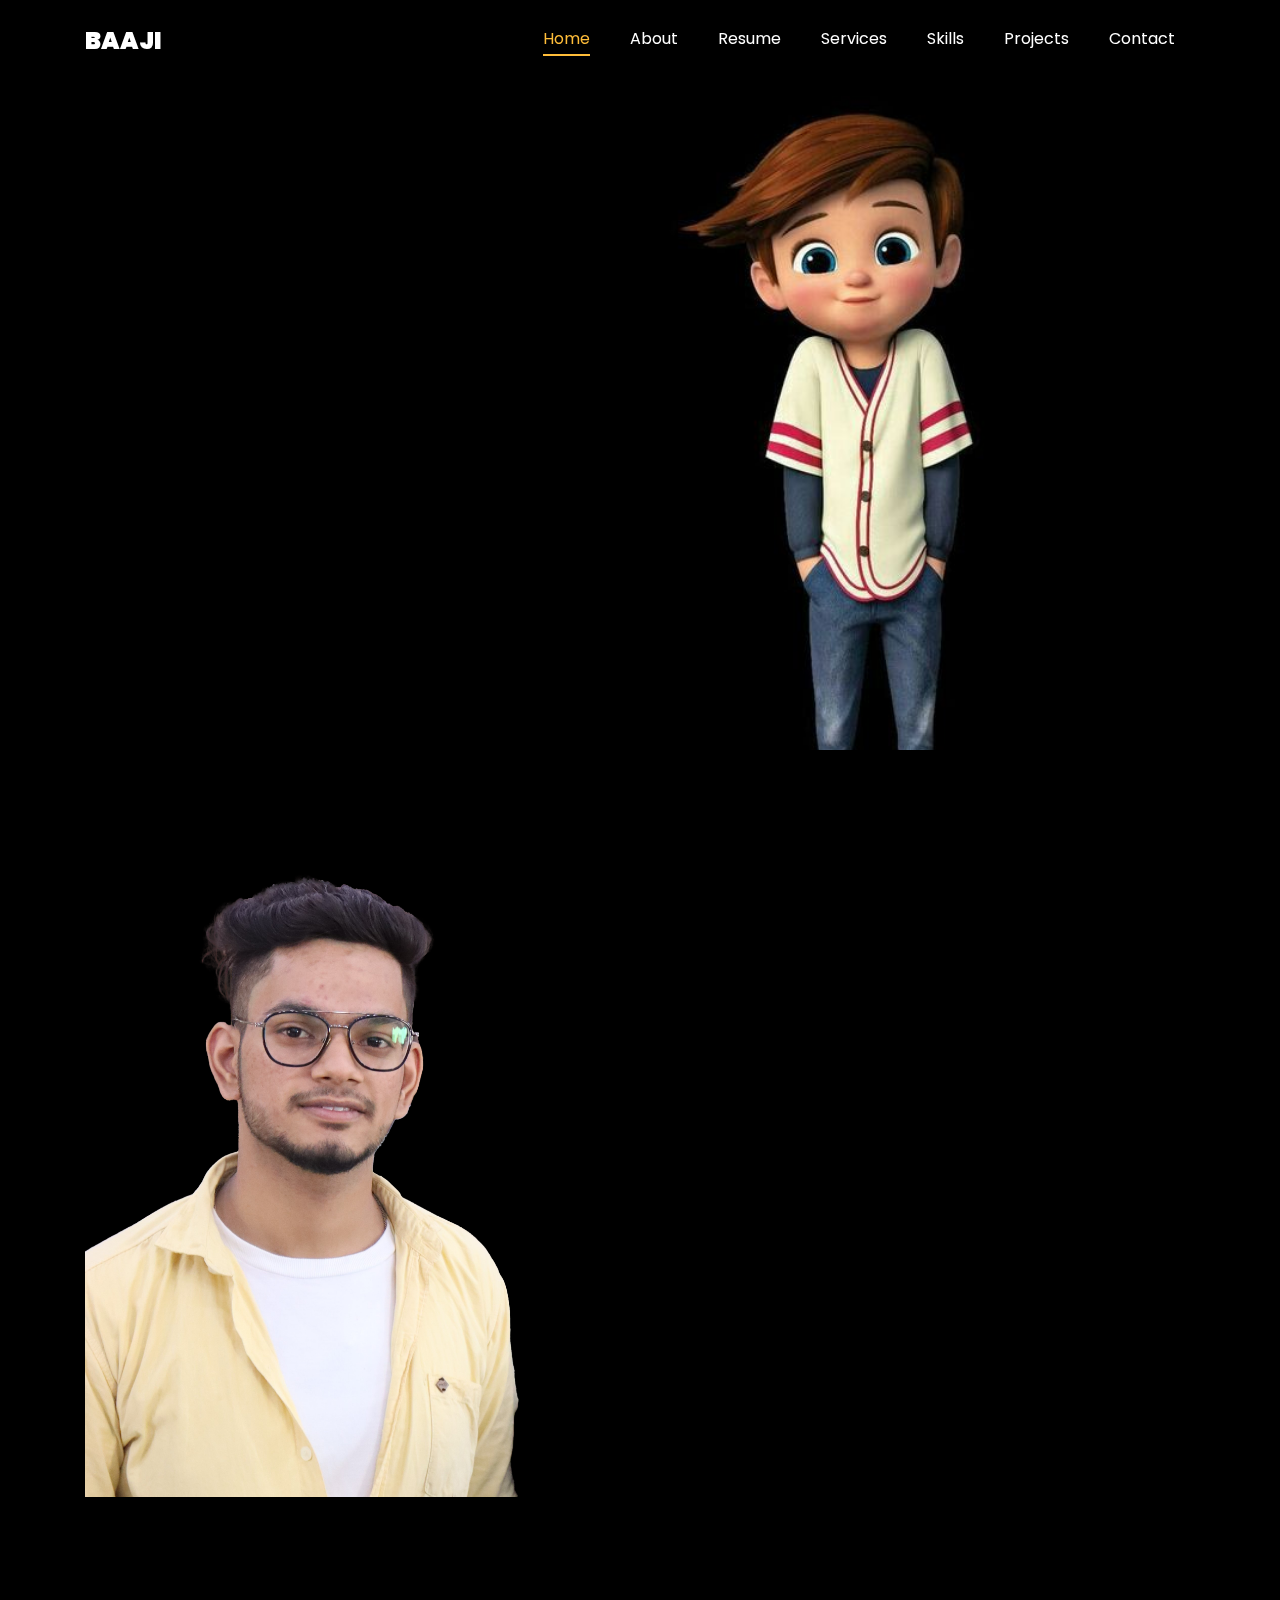
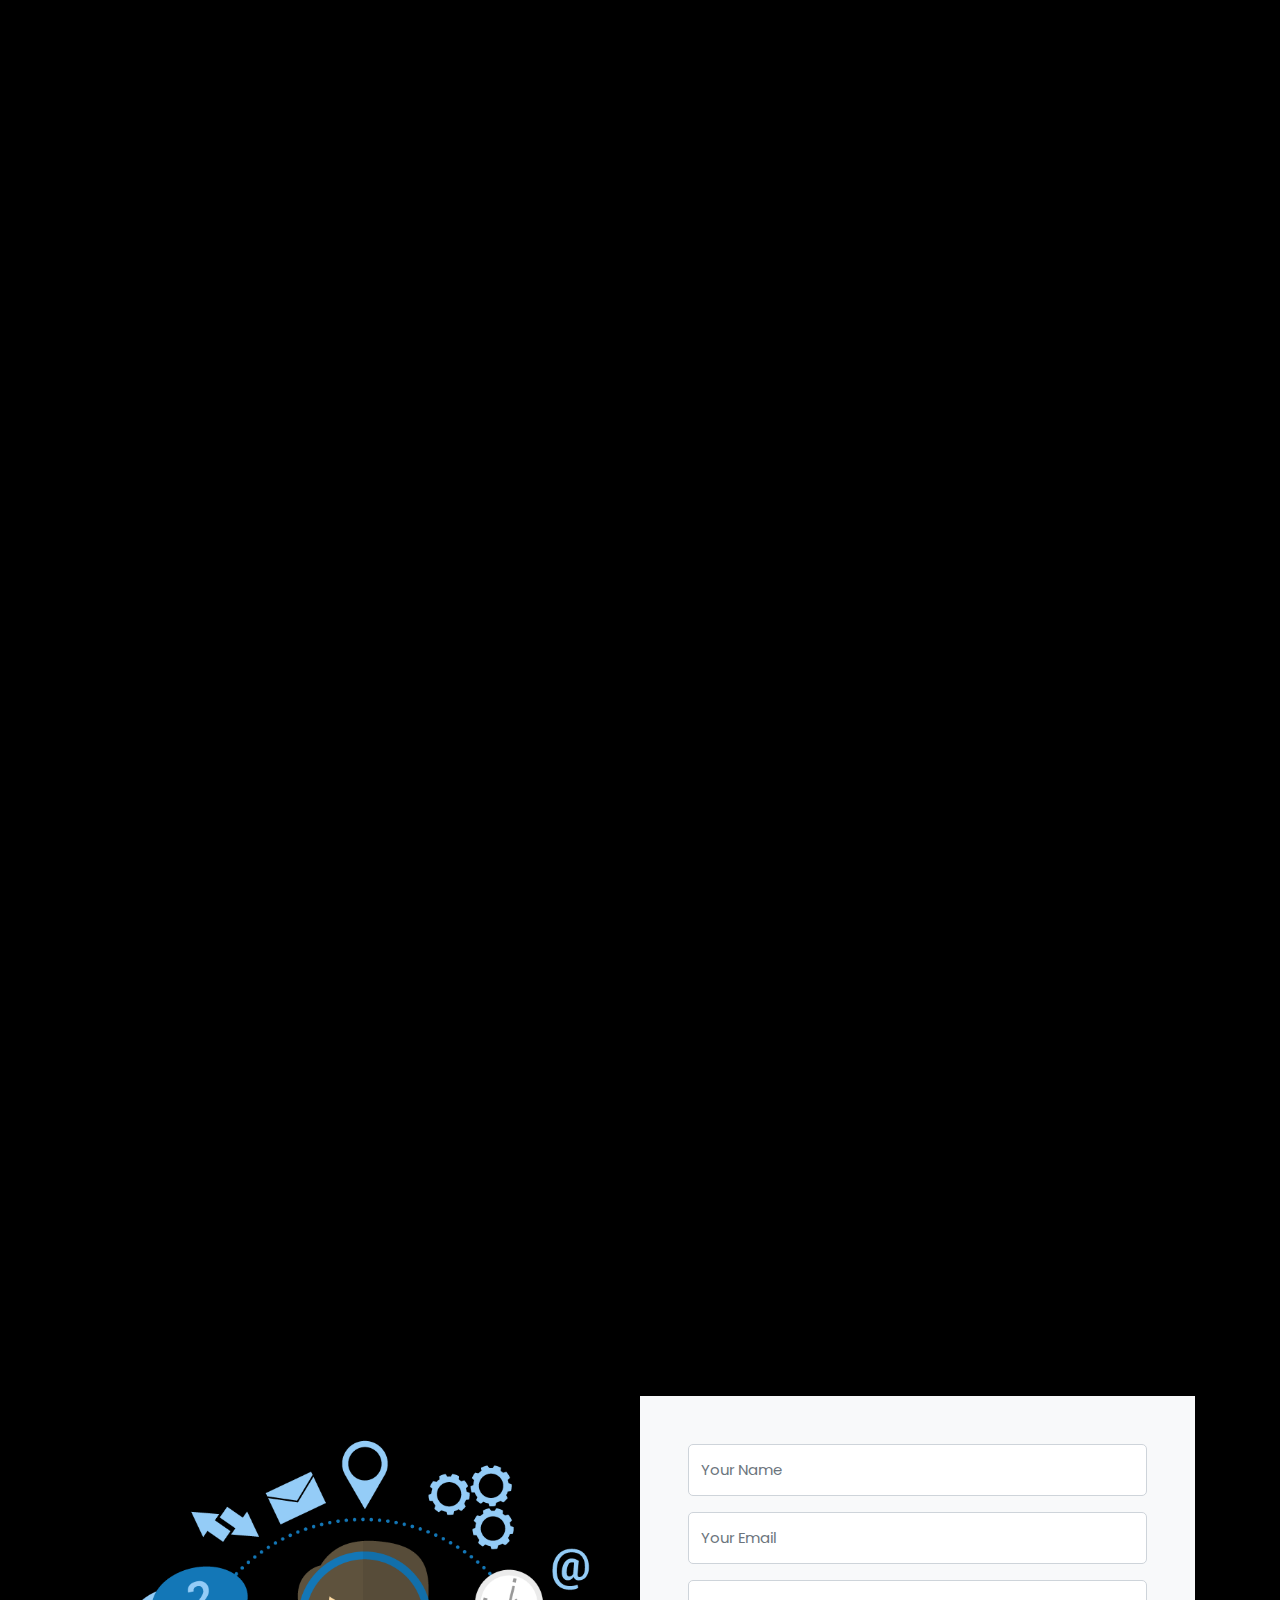
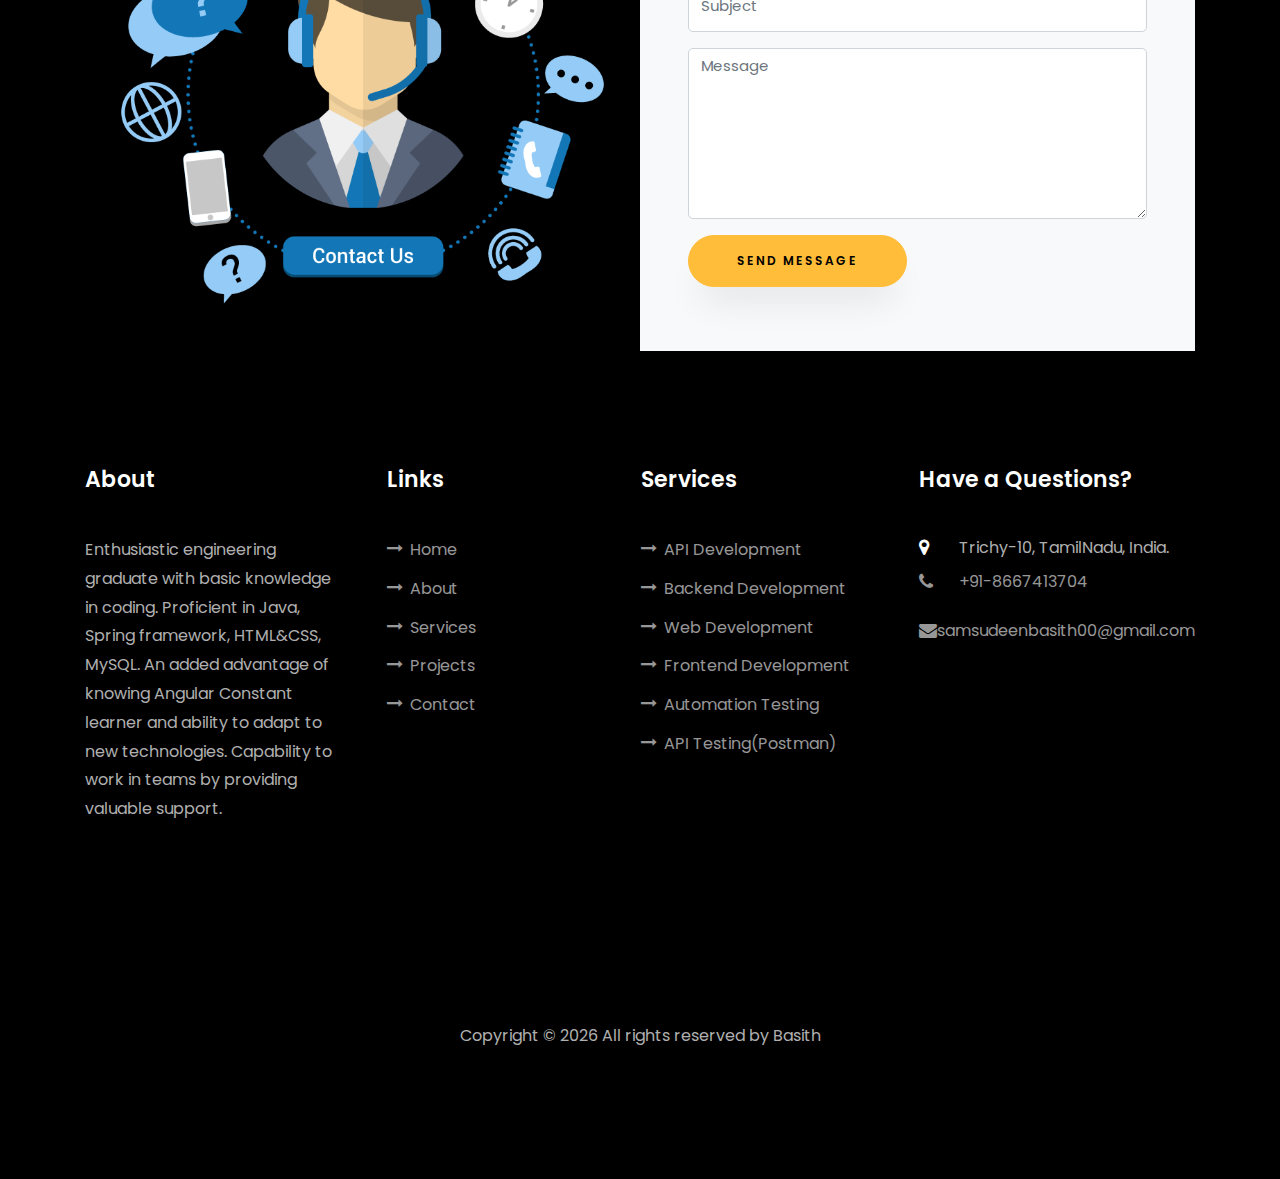
==== index.html @ 80bc305a "portfolio" ====
<!DOCTYPE html>
<html lang="en">
  <head>
    <title>Abdul-Portfolio</title>
    <meta charset="utf-8" />
    <meta
      name="viewport"
      content="width=device-width, initial-scale=1, shrink-to-fit=no"
    />

    <link
      href="https://fonts.googleapis.com/css?family=Poppins:100,200,300,400,500,600,700,800,900"
      rel="stylesheet"
    />

    <link rel="stylesheet" href="css/open-iconic-bootstrap.min.css" />
    <link rel="stylesheet" href="css/animate.css" />

    <link rel="stylesheet" href="css/owl.carousel.min.css" />
    <link rel="stylesheet" href="css/owl.theme.default.min.css" />
    <link rel="stylesheet" href="css/magnific-popup.css" />

    <link rel="stylesheet" href="css/aos.css" />

    <link rel="stylesheet" href="css/ionicons.min.css" />

    <link rel="stylesheet" href="css/flaticon.css" />
    <link rel="stylesheet" href="css/icomoon.css" />
    <link rel="stylesheet" href="css/style.css" />
  </head>
  <body data-spy="scroll" data-target=".site-navbar-target" data-offset="300">
    <nav
      class="navbar navbar-expand-lg navbar-dark ftco_navbar ftco-navbar-light site-navbar-target"
      id="ftco-navbar"
    >
      <div class="container">
        <a class="navbar-brand" href="index.html">Baaji</a>
        <button
          class="navbar-toggler js-fh5co-nav-toggle fh5co-nav-toggle"
          type="button"
          data-toggle="collapse"
          data-target="#ftco-nav"
          aria-controls="ftco-nav"
          aria-expanded="false"
          aria-label="Toggle navigation"
        >
          <span class="oi oi-menu"></span> Menu
        </button>

        <div class="collapse navbar-collapse" id="ftco-nav">
          <ul class="navbar-nav nav ml-auto">
            <li class="nav-item">
              <a href="#home-section" class="nav-link"><span>Home</span></a>
            </li>
            <li class="nav-item">
              <a href="#about-section" class="nav-link"><span>About</span></a>
            </li>
            <li class="nav-item">
              <a href="#resume-section" class="nav-link"><span>Resume</span></a>
            </li>
            <li class="nav-item">
              <a href="#services-section" class="nav-link"
                ><span>Services</span></a
              >
            </li>
            <li class="nav-item">
              <a href="#skills-section" class="nav-link"><span>Skills</span></a>
            </li>
            <li class="nav-item">
              <a href="#projects-section" class="nav-link"
                ><span>Projects</span></a
              >
            </li>

            <li class="nav-item">
              <a href="#contact-section" class="nav-link"
                ><span>Contact</span></a
              >
            </li>
          </ul>
        </div>
      </div>
    </nav>
    <section id="home-section" class="hero">
      <div class="home-slider owl-carousel">
        <div class="slider-item">
          <div class="overlay"></div>
          <div class="container">
            <div
              class="row d-md-flex no-gutters slider-text align-items-end justify-content-end"
              data-scrollax-parent="true"
            >
              <div
                class="one-third js-fullheight order-md-last img"
                style="background-image: url(images/c2.jpg)"
              >
                <div class="overlay"></div>
              </div>
              <div
                class="one-forth d-flex align-items-center ftco-animate"
                data-scrollax=" properties: { translateY: '70%' }"
              >
                <div class="text">
                  <span class="subheading">Hello!</span>
                  <h1 class="mb-4 mt-3">I'm <span>Abdul Basith</span></h1>
                  <h2 class="mb-4">A Full Stack Developer</h2>
                  <p>
                    <a href="#contact" class="btn btn-primary py-3 px-4"
                      >Hire me</a
                    >
                    <a
                      href="#projects-section"
                      class="btn btn-white btn-outline-white py-3 px-4"
                      >My works</a
                    >
                  </p>
                </div>
              </div>
            </div>
          </div>
        </div>
      </div>
    </section>

    <section class="ftco-about img ftco-section ftco-no-pb" id="about-section">
      <div class="container">
        <div class="row d-flex">
          <div class="col-md-6 col-lg-5 d-flex">
            <div class="img-about img d-flex align-items-stretch">
              <div class="overlay"></div>
              <div
                class="img d-flex align-self-stretch align-items-center"
                style="background-image: url(images/About_me.png)"
              ></div>
            </div>
          </div>
          <div class="col-md-6 col-lg-7 pl-lg-5 pb-5">
            <div class="row justify-content-start pb-3">
              <div class="col-md-12 heading-section ftco-animate">
                <h1 class="big">About</h1>
                <h2 class="mb-4">About Me</h2>
                <p>
                  Enthusiastic engineering graduate with basic knowledge in
                  coding. Proficient in Java, Spring framework, HTML&CSS, MySQL.
                  An added advantage of knowing Angular Constant learner and
                  ability to adapt to new technologies. Capability to work in
                  teams by providing valuable support.
                </p>
                <ul class="about-info mt-4 px-md-0 px-2">
                  <li class="d-flex">
                    <span>Name:</span> <span>Abdul Basith N</span>
                  </li>
                  <li class="d-flex">
                    <span>Date of birth:</span> <span>October 15, 2000</span>
                  </li>
                  <li class="d-flex">
                    <span>Address:</span>
                    <span>Trichy, Tamilnadu, India</span>
                  </li>
                  <li class="d-flex">
                    <span>Zip code:</span> <span>620010</span>
                  </li>
                  <li class="d-flex">
                    <span>Email:</span> <span>samsudeenbasith00@gmail.com</span>
                  </li>
                  <li class="d-flex">
                    <span>Phone: </span> <span>+91-8667413704</span>
                  </li>
                </ul>
              </div>
            </div>
            <div class="counter-wrap ftco-animate d-flex mt-md-3">
              <div class="text">
                <p>
                  <a
                    download=""
                    href="/resume/Abdul Basith N.pdf"
                    class="btn btn-primary py-3 px-3"
                    >Download CV</a
                  >
                </p>
              </div>
            </div>
          </div>
        </div>
      </div>
    </section>

    <section class="ftco-section ftco-no-pb" id="resume-section">
      <div class="container">
        <div class="row justify-content-center pb-5">
          <div class="col-md-10 heading-section text-center ftco-animate">
            <h1 class="big big-2">Resume</h1>
            <h2 class="mb-4">Resume</h2>
            <p>
              Seeking a promising and challenging career in a program
              development environment where I could deliver my best and explore
              myself and contribute to the development of the organization.
            </p>
          </div>
        </div>
        <div class="row">
          <div class="col-md-6">
            <div class="resume-wrap ftco-animate">
              <span class="date">2015-2016</span>
              <h2>SSLC</h2>
              <span class="position">State Board</span>
              <p class="mt-4">
                St Little Flower Matiriculation Higher Secondary School, Trichy,
                TamilNadu.
              </p>
            </div>
            <div class="resume-wrap ftco-animate">
              <span class="date">2018-2022</span>
              <h2>Bachelor's Degree of Engineering</h2>
              <span class="position">Anna University</span>
              <p class="mt-4">
                K.Ramakrishanan College Of Technology,Autonomous<br />Trichy,
                TamilNadu.
              </p>
            </div>
          </div>

          <div class="col-md-6">
            <div class="resume-wrap ftco-animate">
              <span class="date">2017-2018</span>
              <h2>Higher Secondary School</h2>
              <span class="position">State Board</span>
              <p class="mt-4">
                St Little Flower Matiriculation Higher Secondary School, Trichy,
                TamilNadu.
              </p>
            </div>
            <div class="resume-wrap ftco-animate">
              <span class="date">2022-Present</span>
              <h2>Associative Software Engineer</h2>
              <span class="position">Mphasis</span>
              <p class="mt-4"></p>
            </div>
          </div>
        </div>
        <div class="row justify-content-center mt-5">
          <div class="col-md-6 text-center ftco-animate">
            <p>
              <a
                download=""
                href="/resume/Abdul Basith N.pdf"
                class="btn btn-primary py-4 px-5"
                >Download CV</a
              >
            </p>
          </div>
        </div>
      </div>
    </section>

    <section class="ftco-section" id="services-section">
      <div class="container">
        <div class="row justify-content-center py-5 mt-5">
          <div class="col-md-12 heading-section text-center ftco-animate">
            <h1 class="big big-2">Services</h1>
            <h2 class="mb-4">Services</h2>
            <p>I’m here to help you.</p>
          </div>
        </div>
        <div class="row">
          <div class="col-md-4 text-center d-flex ftco-animate">
            <a class="services-1">
              <span class="icon">
                <i class="flaticon-analysis"></i>
              </span>
              <div class="desc">
                <h3 class="mb-5">API Development</h3>
              </div>
            </a>
          </div>
          <div class="col-md-4 text-center d-flex ftco-animate">
            <a class="services-1">
              <span class="icon">
                <i class="flaticon-flasks"></i>
              </span>
              <div class="desc">
                <h3 class="mb-5">Backend Development</h3>
              </div>
            </a>
          </div>
          <div class="col-md-4 text-center d-flex ftco-animate">
            <a class="services-1">
              <span class="icon">
                <i class="flaticon-ideas"></i>
              </span>
              <div class="desc">
                <h3 class="mb-5">Web Development</h3>
              </div>
            </a>
          </div>

          <div class="col-md-4 text-center d-flex ftco-animate">
            <a class="services-1">
              <span class="icon">
                <i class="flaticon-front"></i>
              </span>
              <div class="desc">
                <h3 class="mb-5">Frontend Development</h3>
              </div>
            </a>
          </div>
          <div class="col-md-4 text-center d-flex ftco-animate">
            <a class="services-1">
              <span class="icon">
                <i class="flaticon-flask"></i>
              </span>
              <div class="desc">
                <h3 class="mb-5">Automation Testing</h3>
              </div>
            </a>
          </div>
          <div class="col-md-4 text-center d-flex ftco-animate">
            <a class="services-1">
              <span class="icon">
                <i class="flaticon-testing"></i>
              </span>
              <div class="desc">
                <h3 class="mb-5">API Testing</h3>
              </div>
            </a>
          </div>
        </div>
      </div>
    </section>

    <section class="ftco-section" id="skills-section">
      <div class="container">
        <div class="row justify-content-center pb-5">
          <div class="col-md-12 heading-section text-center ftco-animate">
            <h1 class="big big-2">Skills</h1>
            <h2 class="mb-4">My Skills</h2>
            <p></p>
          </div>
        </div>
        <div class="row">
          <div class="col-md-6 animate-box">
            <div class="progress-wrap ftco-animate">
              <h3>Core Java</h3>
              <div class="progress">
                <div
                  class="progress-bar color-1"
                  role="progressbar"
                  aria-valuenow="80"
                  aria-valuemin="0"
                  aria-valuemax="100"
                  style="width: 80%"
                >
                  <span>80%</span>
                </div>
              </div>
            </div>
          </div>
          <div class="col-md-6 animate-box">
            <div class="progress-wrap ftco-animate">
              <h3>MySql</h3>
              <div class="progress">
                <div
                  class="progress-bar color-1"
                  role="progressbar"
                  aria-valuenow="80"
                  aria-valuemin="0"
                  aria-valuemax="100"
                  style="width: 80%"
                >
                  <span>80%</span>
                </div>
              </div>
            </div>
          </div>
          <div class="col-md-6 animate-box">
            <div class="progress-wrap ftco-animate">
              <h3>Spring Boot</h3>
              <div class="progress">
                <div
                  class="progress-bar color-1"
                  role="progressbar"
                  aria-valuenow="90"
                  aria-valuemin="0"
                  aria-valuemax="100"
                  style="width: 90%"
                >
                  <span>90%</span>
                </div>
              </div>
            </div>
          </div>
          <div class="col-md-6 animate-box">
            <div class="progress-wrap ftco-animate">
              <h3>HTML & CSS</h3>
              <div class="progress">
                <div
                  class="progress-bar color-1"
                  role="progressbar"
                  aria-valuenow="70"
                  aria-valuemin="0"
                  aria-valuemax="100"
                  style="width: 70%"
                >
                  <span>70%</span>
                </div>
              </div>
            </div>
          </div>
          <div class="col-md-6 animate-box">
            <div class="progress-wrap ftco-animate">
              <h3>RESTful API</h3>
              <div class="progress">
                <div
                  class="progress-bar color-1"
                  role="progressbar"
                  aria-valuenow="90"
                  aria-valuemin="0"
                  aria-valuemax="100"
                  style="width: 90%"
                >
                  <span>90%</span>
                </div>
              </div>
            </div>
          </div>
          <div class="col-md-6 animate-box">
            <div class="progress-wrap ftco-animate">
              <h3>Javascript</h3>
              <div class="progress">
                <div
                  class="progress-bar color-1"
                  role="progressbar"
                  aria-valuenow="70"
                  aria-valuemin="0"
                  aria-valuemax="100"
                  style="width: 70%"
                >
                  <span>70%</span>
                </div>
              </div>
            </div>
          </div>

          <div class="col-md-6 animate-box">
            <div class="progress-wrap ftco-animate">
              <h3>Hibernate</h3>
              <div class="progress">
                <div
                  class="progress-bar color-3"
                  role="progressbar"
                  aria-valuenow="75"
                  aria-valuemin="0"
                  aria-valuemax="100"
                  style="width: 75%"
                >
                  <span>75%</span>
                </div>
              </div>
            </div>
          </div>
          <div class="col-md-6 animate-box">
            <div class="progress-wrap ftco-animate">
              <h3>Selenium Testing</h3>
              <div class="progress">
                <div
                  class="progress-bar color-4"
                  role="progressbar"
                  aria-valuenow="90"
                  aria-valuemin="0"
                  aria-valuemax="100"
                  style="width: 90%"
                >
                  <span>90%</span>
                </div>
              </div>
            </div>
          </div>
          <div class="col-md-6 animate-box">
            <div class="progress-wrap ftco-animate">
              <h3>Spring Framework</h3>
              <div class="progress">
                <div
                  class="progress-bar color-5"
                  role="progressbar"
                  aria-valuenow="70"
                  aria-valuemin="0"
                  aria-valuemax="100"
                  style="width: 70%"
                >
                  <span>70%</span>
                </div>
              </div>
            </div>
          </div>
          <div class="col-md-6 animate-box">
            <div class="progress-wrap ftco-animate">
              <h3>Angular</h3>
              <div class="progress">
                <div
                  class="progress-bar color-1"
                  role="progressbar"
                  aria-valuenow="70"
                  aria-valuemin="0"
                  aria-valuemax="100"
                  style="width: 70%"
                >
                  <span>70%</span>
                </div>
              </div>
            </div>
          </div>
          <div class="col-md-6 animate-box">
            <div class="progress-wrap ftco-animate">
              <h3>API Testing (Postman)</h3>
              <div class="progress">
                <div
                  class="progress-bar color-6"
                  role="progressbar"
                  aria-valuenow="90"
                  aria-valuemin="0"
                  aria-valuemax="100"
                  style="width: 90%"
                >
                  <span>90%</span>
                </div>
              </div>
            </div>
          </div>
          <div class="col-md-6 animate-box">
            <div class="progress-wrap ftco-animate">
              <h3>Bootstrap</h3>
              <div class="progress">
                <div
                  class="progress-bar color-1"
                  role="progressbar"
                  aria-valuenow="60"
                  aria-valuemin="0"
                  aria-valuemax="100"
                  style="width: 60%"
                >
                  <span>60%</span>
                </div>
              </div>
            </div>
          </div>
        </div>
      </div>
    </section>

    <section class="ftco-section ftco-project" id="projects-section">
      <div class="container">
        <div class="row justify-content-center pb-5">
          <div class="col-md-12 heading-section text-center ftco-animate">
            <h1 class="big big-2">Projects</h1>
            <h2 class="mb-4">Our Projects</h2>
          </div>
        </div>
        <div class="row">
          <div class="col-md-4">
            <div
              class="project img ftco-animate d-flex justify-content-center align-items-center"
              style="background-image: url(images/aadhar-small.jpeg)"
            >
              <div class="overlay"></div>
              <div class="text text-center p-4">
                <h3>
                  <a href="projects.html#aadhar_card">Web Applicaton</a>
                </h3>
                <span>AadhaarCard Application</span><br />

                <span>Click Here To See About Project</span>
              </div>
            </div>
          </div>
          <div class="col-md-8">
            <div
              class="project img ftco-animate d-flex justify-content-center align-items-center"
              style="background-image: url(images/Quiz-Tools.jpg)"
            >
              <div class="overlay"></div>
              <div class="text text-center p-4">
                <h3>
                  <a href="projects.html#quiz_api">REST APIs</a>
                </h3>
                <span>Online Quiz Using REST APIs</span><br />
                <span>Click Here To See About Project</span>
              </div>
            </div>
          </div>

          <div class="col-md-8">
            <div
              class="project img ftco-animate d-flex justify-content-center align-items-center"
              style="background-image: url(images/ticket-booking.png)"
            >
              <div class="overlay"></div>
              <div class="text text-center p-4">
                <h3>
                  <a href="projects.html#ticket_booking">Web Applicaton</a>
                </h3>
                <span>Ticket Booking Application</span><br />

                <span>Click Here To See About Project</span>
              </div>
            </div>
          </div>
          <div class="col-md-4">
            <div class="row">
              <div class="col-md-12">
                <div
                  class="project img ftco-animate d-flex justify-content-center align-items-center"
                  style="background-image: url(images/bank\ 1.jpg)"
                >
                  <div class="overlay"></div>
                  <div class="text text-center p-4">
                    <h3>
                      <a href="projects.html#online_banking">Web Applicaton</a>
                    </h3>
                    <span>Online Banking Application</span><br />

                    <span>Click Here To See About Project</span>
                  </div>
                </div>
              </div>
            </div>
          </div>
        </div>
      </div>
    </section>

    <section
      class="ftco-section contact-section ftco-no-pb"
      id="contact-section"
    >
      <div class="container">
        <div class="row justify-content-center mb-5 pb-3">
          <div class="col-md-7 heading-section text-center ftco-animate">
            <h1 class="big big-2">Contact</h1>
            <h2 class="mb-4">Contact Me</h2>
            <p>
              Seeking a promising and challenging career in a program
              development environment where I could deliver my best and explore
              myself and contribute to the development of the organization.
            </p>
          </div>
        </div>

        <div class="row d-flex contact-info mb-5">
          <div class="col-md-6 col-lg-3 d-flex ftco-animate">
            <div class="align-self-stretch box p-4 text-center">
              <div
                class="icon d-flex align-items-center justify-content-center"
              >
                <span class="icon-map-signs"></span>
              </div>
              <h3 class="mb-4">Address</h3>
              <p>Trichy-10, TamilNadu, India.</p>
            </div>
          </div>
          <div class="col-md-6 col-lg-3 d-flex ftco-animate">
            <div class="align-self-stretch box p-4 text-center">
              <div
                class="icon d-flex align-items-center justify-content-center"
              >
                <span class="icon-phone2"></span>
              </div>
              <h3 class="mb-4">Contact Number</h3>
              <p><a>+91-8667413704</a></p>
            </div>
          </div>
          <div class="col-md-6 col-lg-3 d-flex ftco-animate">
            <div class="align-self-stretch box p-4 text-center">
              <div
                class="icon d-flex align-items-center justify-content-center"
              >
                <span class="icon-paper-plane"></span>
              </div>
              <h3 class="mb-4">Email Address</h3>
              <p>
                <a href="mailto:samsudeenbasith00@gmail.com"
                  >samsudeenbasith00@gmail.com</a
                >
              </p>
            </div>
          </div>
          <div class="col-md-6 col-lg-3 d-flex ftco-animate">
            <div class="align-self-stretch box p-4 text-center">
              <div
                class="icon d-flex align-items-center justify-content-center"
              >
                <span class="icon-github"></span>
              </div>
              <h3 class="mb-4">GitHub</h3>
              <p><a href="https://github.com/Baajiii">Baajiii</a></p>
            </div>
          </div>
        </div>

        <div class="row no-gutters block-9" id="contact">
          <div class="col-md-6 order-md-last d-flex">
            <form
              id="my-form"
              action="https://formspree.io/f/xvonopnj"
              class="bg-light p-4 p-md-5 contact-form"
              method="POST"
            >
              <div class="form-group">
                <input
                  type="text"
                  name="Name"
                  class="form-control"
                  placeholder="Your Name"
                />
              </div>
              <div class="form-group">
                <input
                  type="text"
                  name="email"
                  class="form-control"
                  placeholder="Your Email"
                />
              </div>
              <div class="form-group">
                <input
                  type="text"
                  name="subject"
                  class="form-control"
                  placeholder="Subject"
                />
              </div>
              <div class="form-group">
                <textarea
                  name="Message"
                  id=""
                  cols="30"
                  rows="7"
                  class="form-control"
                  placeholder="Message"
                ></textarea>
              </div>
              <div class="form-group">
                <input
                  type="submit"
                  value="Send Message"
                  class="btn btn-primary py-3 px-5"
                />
              </div>
              <p id="my-form-status"></p>
            </form>
          </div>

          <div class="col-md-6 d-flex">
            <div
              class="img"
              style="background-image: url(images/contact2.png)"
            ></div>
          </div>
        </div>
      </div>
    </section>

    <footer class="ftco-footer ftco-section">
      <div class="container">
        <div class="row mb-5">
          <div class="col-md">
            <div class="ftco-footer-widget mb-4">
              <h2 class="ftco-heading-2">About</h2>
              <p>
                Enthusiastic engineering graduate with basic knowledge in
                coding. Proficient in Java, Spring framework, HTML&CSS, MySQL.
                An added advantage of knowing Angular Constant learner and
                ability to adapt to new technologies. Capability to work in
                teams by providing valuable support.
              </p>
              <ul
                class="ftco-footer-social list-unstyled float-md-left float-lft mt-5"
              >
                <li class="ftco-animate">
                  <a href="https://www.linkedin.com/in/abdul-basith-19a785182/"
                    ><span class="icon-linkedin"></span
                  ></a>
                </li>
                <li class="ftco-animate">
                  <a
                    href="https://www.facebook.com/profile.php?id=100070195759553&mibextid=ZbWKwL"
                    ><span class="icon-facebook"></span
                  ></a>
                </li>
                <li class="ftco-animate">
                  <a href="https://www.instagram.com/mr.basith___15"
                    ><span class="icon-instagram"></span
                  ></a>
                </li>
              </ul>
            </div>
          </div>
          <div class="col-md">
            <div class="ftco-footer-widget mb-4 ml-md-4">
              <h2 class="ftco-heading-2">Links</h2>
              <ul class="list-unstyled">
                <li>
                  <a href="#home-section"
                    ><span class="icon-long-arrow-right mr-2"></span>Home</a
                  >
                </li>
                <li>
                  <a href="#about-section"
                    ><span class="icon-long-arrow-right mr-2"></span>About</a
                  >
                </li>
                <li>
                  <a href="#services-section"
                    ><span class="icon-long-arrow-right mr-2"></span>Services</a
                  >
                </li>
                <li>
                  <a href="/projects.html"
                    ><span class="icon-long-arrow-right mr-2"></span>Projects</a
                  >
                </li>
                <li>
                  <a href="#contact"
                    ><span class="icon-long-arrow-right mr-2"></span>Contact</a
                  >
                </li>
              </ul>
            </div>
          </div>
          <div class="col-md">
            <div class="ftco-footer-widget mb-4">
              <h2 class="ftco-heading-2">Services</h2>
              <ul class="list-unstyled">
                <li>
                  <a
                    ><span class="icon-long-arrow-right mr-2"></span>API
                    Development</a
                  >
                </li>
                <li>
                  <a
                    ><span class="icon-long-arrow-right mr-2"></span>Backend
                    Development</a
                  >
                </li>
                <li>
                  <a
                    ><span class="icon-long-arrow-right mr-2"></span>Web
                    Development</a
                  >
                </li>
                <li>
                  <a
                    ><span class="icon-long-arrow-right mr-2"></span>Frontend
                    Development</a
                  >
                </li>
                <li>
                  <a
                    ><span class="icon-long-arrow-right mr-2"></span>Automation
                    Testing</a
                  >
                </li>
                <li>
                  <a
                    ><span class="icon-long-arrow-right mr-2"></span>API
                    Testing(Postman)</a
                  >
                </li>
              </ul>
            </div>
          </div>
          <div class="col-md">
            <div class="ftco-footer-widget mb-4">
              <h2 class="ftco-heading-2">Have a Questions?</h2>
              <div class="block-23 mb-3">
                <ul>
                  <li>
                    <span class="icon icon-map-marker"></span
                    ><span class="text">Trichy-10, TamilNadu, India.</span>
                  </li>
                  <li>
                    <a
                      ><span class="icon icon-phone"></span
                      ><span class="text">+91-8667413704</span></a
                    >
                  </li>
                  <li>
                    <a href="mailto:samsudeenbasith00@gmail.com"
                      ><span class="icon icon-envelope"></span
                      ><span class="text">samsudeenbasith00@gmail.com</span></a
                    >
                  </li>
                </ul>
              </div>
            </div>
          </div>
        </div>
        <div class="row">
          <div class="col-md-12 text-center">
            <p>
              Copyright &copy;
              <script>
                document.write(new Date().getFullYear());
              </script>
              All rights reserved by <a href="#about-section">Basith</a>
            </p>
          </div>
        </div>
      </div>
    </footer>

    <!-- loader -->
    <div id="ftco-loader" class="show fullscreen">
      <svg class="circular" width="48px" height="48px">
        <circle
          class="path-bg"
          cx="24"
          cy="24"
          r="22"
          fill="none"
          stroke-width="4"
          stroke="#eeeeee"
        />
        <circle
          class="path"
          cx="24"
          cy="24"
          r="22"
          fill="none"
          stroke-width="4"
          stroke-miterlimit="10"
          stroke="#F96D00"
        />
      </svg>
    </div>

    <script src="js/jquery.min.js"></script>
    <script src="js/jquery-migrate-3.0.1.min.js"></script>
    <script src="js/popper.min.js"></script>
    <script src="js/bootstrap.min.js"></script>
    <script src="js/jquery.easing.1.3.js"></script>
    <script src="js/jquery.waypoints.min.js"></script>
    <script src="js/jquery.stellar.min.js"></script>
    <script src="js/owl.carousel.min.js"></script>
    <script src="js/jquery.magnific-popup.min.js"></script>
    <script src="js/aos.js"></script>
    <script src="js/jquery.animateNumber.min.js"></script>
    <script src="js/scrollax.min.js"></script>

    <script src="js/main.js"></script>
  </body>
</html>
---- css/flaticon.css ----
/*
  	Flaticon icon font: Flaticon
  	Creation date: 04/01/2019 13:45
  	*/


@font-face {
  font-family: "Flaticon";
  src: url("../fonts/flaticon/font/Flaticon.eot");
  src: url("../fonts/flaticon/font/Flaticon.eot?#iefix") format("embedded-opentype"),
       url("../fonts/flaticon/font/Flaticon.woff") format("woff"),
       url("../fonts/flaticon/font/Flaticon.ttf") format("truetype"),
       url("../fonts/flaticon/font/Flaticon.svg#Flaticon") format("svg");
  font-weight: normal;
  font-style: normal;
}

@media screen and (-webkit-min-device-pixel-ratio:0) {
  @font-face {
    font-family: "Flaticon";
    src: url("../fonts/flaticon/font/Flaticon.svg#Flaticon") format("svg");
  }
}

[class^="flaticon-"]:before, [class*=" flaticon-"]:before,
[class^="flaticon-"]:after, [class*=" flaticon-"]:after {   
  font-family: Flaticon;
  font-style: normal;
  font-weight: normal;
  font-variant: normal;
  text-transform: none;
  line-height: 1;

  /* Better Font Rendering =========== */
  -webkit-font-smoothing: antialiased;
  -moz-osx-font-smoothing: grayscale;
}

.flaticon-ideas:before { content: "\f100"; }
.flaticon-flasks:before { content: "\f106"; }
.flaticon-flask:before { content: "\f101"; }
.flaticon-front:before { content: "\f104"; }
.flaticon-testing:before { content: "\f103"; }



.flaticon-analysis:before { content: "\f102"; }
.flaticon-ux-design:before { content: "\f103"; }
.flaticon-web-design:before { content: "\f104"; }
.flaticon-idea:before { content: "\f105"; }
.flaticon-innovation:before { content: "\f106"; }
---- css/icomoon.css ----
@font-face {
  font-family: 'icomoon';
  src:  url('../fonts/icomoon/icomoon.eot?6tt51o');
  src:  url('../fonts/icomoon/icomoon.eot?6tt51o#iefix') format('embedded-opentype'),
    url('../fonts/icomoon/icomoon.ttf?6tt51o') format('truetype'),
    url('../fonts/icomoon/icomoon.woff?6tt51o') format('woff'),
    url('../fonts/icomoon/icomoon.svg?6tt51o#icomoon') format('svg');
  font-weight: normal;
  font-style: normal;
}

[class^="icon-"], [class*=" icon-"] {
  /* use !important to prevent issues with browser extensions that change fonts */
  font-family: 'icomoon' !important;
  speak: none;
  font-style: normal;
  font-weight: normal;
  font-variant: normal;
  text-transform: none;
  line-height: 1;

  /* Better Font Rendering =========== */
  -webkit-font-smoothing: antialiased;
  -moz-osx-font-smoothing: grayscale;
}

.icon-asterisk:before {
  content: "\f069";
}
.icon-plus:before {
  content: "\f067";
}
.icon-question:before {
  content: "\f128";
}
.icon-minus:before {
  content: "\f068";
}
.icon-glass:before {
  content: "\f000";
}
.icon-music:before {
  content: "\f001";
}
.icon-search:before {
  content: "\f002";
}
.icon-envelope-o:before {
  content: "\f003";
}
.icon-heart:before {
  content: "\f004";
}
.icon-star:before {
  content: "\f005";
}
.icon-star-o:before {
  content: "\f006";
}
.icon-user:before {
  content: "\f007";
}
.icon-film:before {
  content: "\f008";
}
.icon-th-large:before {
  content: "\f009";
}
.icon-th:before {
  content: "\f00a";
}
.icon-th-list:before {
  content: "\f00b";
}
.icon-check:before {
  content: "\f00c";
}
.icon-close:before {
  content: "\f00d";
}
.icon-remove:before {
  content: "\f00d";
}
.icon-times:before {
  content: "\f00d";
}
.icon-search-plus:before {
  content: "\f00e";
}
.icon-search-minus:before {
  content: "\f010";
}
.icon-power-off:before {
  content: "\f011";
}
.icon-signal:before {
  content: "\f012";
}
.icon-cog:before {
  content: "\f013";
}
.icon-gear:before {
  content: "\f013";
}
.icon-trash-o:before {
  content: "\f014";
}
.icon-home:before {
  content: "\f015";
}
.icon-file-o:before {
  content: "\f016";
}
.icon-clock-o:before {
  content: "\f017";
}
.icon-road:before {
  content: "\f018";
}
.icon-download:before {
  content: "\f019";
}
.icon-arrow-circle-o-down:before {
  content: "\f01a";
}
.icon-arrow-circle-o-up:before {
  content: "\f01b";
}
.icon-inbox:before {
  content: "\f01c";
}
.icon-play-circle-o:before {
  content: "\f01d";
}
.icon-repeat:before {
  content: "\f01e";
}
.icon-rotate-right:before {
  content: "\f01e";
}
.icon-refresh:before {
  content: "\f021";
}
.icon-list-alt:before {
  content: "\f022";
}
.icon-lock:before {
  content: "\f023";
}
.icon-flag:before {
  content: "\f024";
}
.icon-headphones:before {
  content: "\f025";
}
.icon-volume-off:before {
  content: "\f026";
}
.icon-volume-down:before {
  content: "\f027";
}
.icon-volume-up:before {
  content: "\f028";
}
.icon-qrcode:before {
  content: "\f029";
}
.icon-barcode:before {
  content: "\f02a";
}
.icon-tag:before {
  content: "\f02b";
}
.icon-tags:before {
  content: "\f02c";
}
.icon-book:before {
  content: "\f02d";
}
.icon-bookmark:before {
  content: "\f02e";
}
.icon-print:before {
  content: "\f02f";
}
.icon-camera:before {
  content: "\f030";
}
.icon-font:before {
  content: "\f031";
}
.icon-bold:before {
  content: "\f032";
}
.icon-italic:before {
  content: "\f033";
}
.icon-text-height:before {
  content: "\f034";
}
.icon-text-width:before {
  content: "\f035";
}
.icon-align-left:before {
  content: "\f036";
}
.icon-align-center:before {
  content: "\f037";
}
.icon-align-right:before {
  content: "\f038";
}
.icon-align-justify:before {
  content: "\f039";
}
.icon-list:before {
  content: "\f03a";
}
.icon-dedent:before {
  content: "\f03b";
}
.icon-outdent:before {
  content: "\f03b";
}
.icon-indent:before {
  content: "\f03c";
}
.icon-video-camera:before {
  content: "\f03d";
}
.icon-image:before {
  content: "\f03e";
}
.icon-photo:before {
  content: "\f03e";
}
.icon-picture-o:before {
  content: "\f03e";
}
.icon-pencil:before {
  content: "\f040";
}
.icon-map-marker:before {
  content: "\f041";
}
.icon-adjust:before {
  content: "\f042";
}
.icon-tint:before {
  content: "\f043";
}
.icon-edit:before {
  content: "\f044";
}
.icon-pencil-square-o:before {
  content: "\f044";
}
.icon-share-square-o:before {
  content: "\f045";
}
.icon-check-square-o:before {
  content: "\f046";
}
.icon-arrows:before {
  content: "\f047";
}
.icon-step-backward:before {
  content: "\f048";
}
.icon-fast-backward:before {
  content: "\f049";
}
.icon-backward:before {
  content: "\f04a";
}
.icon-play:before {
  content: "\f04b";
}
.icon-pause:before {
  content: "\f04c";
}
.icon-stop:before {
  content: "\f04d";
}
.icon-forward:before {
  content: "\f04e";
}
.icon-fast-forward:before {
  content: "\f050";
}
.icon-step-forward:before {
  content: "\f051";
}
.icon-eject:before {
  content: "\f052";
}
.icon-chevron-left:before {
  content: "\f053";
}
.icon-chevron-right:before {
  content: "\f054";
}
.icon-plus-circle:before {
  content: "\f055";
}
.icon-minus-circle:before {
  content: "\f056";
}
.icon-times-circle:before {
  content: "\f057";
}
.icon-check-circle:before {
  content: "\f058";
}
.icon-question-circle:before {
  content: "\f059";
}
.icon-info-circle:before {
  content: "\f05a";
}
.icon-crosshairs:before {
  content: "\f05b";
}
.icon-times-circle-o:before {
  content: "\f05c";
}
.icon-check-circle-o:before {
  content: "\f05d";
}
.icon-ban:before {
  content: "\f05e";
}
.icon-arrow-left:before {
  content: "\f060";
}
.icon-arrow-right:before {
  content: "\f061";
}
.icon-arrow-up:before {
  content: "\f062";
}
.icon-arrow-down:before {
  content: "\f063";
}
.icon-mail-forward:before {
  content: "\f064";
}
.icon-share:before {
  content: "\f064";
}
.icon-expand:before {
  content: "\f065";
}
.icon-compress:before {
  content: "\f066";
}
.icon-exclamation-circle:before {
  content: "\f06a";
}
.icon-gift:before {
  content: "\f06b";
}
.icon-leaf:before {
  content: "\f06c";
}
.icon-fire:before {
  content: "\f06d";
}
.icon-eye:before {
  content: "\f06e";
}
.icon-eye-slash:before {
  content: "\f070";
}
.icon-exclamation-triangle:before {
  content: "\f071";
}
.icon-warning:before {
  content: "\f071";
}
.icon-plane:before {
  content: "\f072";
}
.icon-calendar:before {
  content: "\f073";
}
.icon-random:before {
  content: "\f074";
}
.icon-comment:before {
  content: "\f075";
}
.icon-magnet:before {
  content: "\f076";
}
.icon-chevron-up:before {
  content: "\f077";
}
.icon-chevron-down:before {
  content: "\f078";
}
.icon-retweet:before {
  content: "\f079";
}
.icon-shopping-cart:before {
  content: "\f07a";
}
.icon-folder:before {
  content: "\f07b";
}
.icon-folder-open:before {
  content: "\f07c";
}
.icon-arrows-v:before {
  content: "\f07d";
}
.icon-arrows-h:before {
  content: "\f07e";
}
.icon-bar-chart:before {
  content: "\f080";
}
.icon-bar-chart-o:before {
  content: "\f080";
}
.icon-twitter-square:before {
  content: "\f081";
}
.icon-facebook-square:before {
  content: "\f082";
}
.icon-camera-retro:before {
  content: "\f083";
}
.icon-key:before {
  content: "\f084";
}
.icon-cogs:before {
  content: "\f085";
}
.icon-gears:before {
  content: "\f085";
}
.icon-comments:before {
  content: "\f086";
}
.icon-thumbs-o-up:before {
  content: "\f087";
}
.icon-thumbs-o-down:before {
  content: "\f088";
}
.icon-star-half:before {
  content: "\f089";
}
.icon-heart-o:before {
  content: "\f08a";
}
.icon-sign-out:before {
  content: "\f08b";
}
.icon-linkedin-square:before {
  content: "\f08c";
}
.icon-thumb-tack:before {
  content: "\f08d";
}
.icon-external-link:before {
  content: "\f08e";
}
.icon-sign-in:before {
  content: "\f090";
}
.icon-trophy:before {
  content: "\f091";
}
.icon-github-square:before {
  content: "\f092";
}
.icon-upload:before {
  content: "\f093";
}
.icon-lemon-o:before {
  content: "\f094";
}
.icon-phone:before {
  content: "\f095";
}
.icon-square-o:before {
  content: "\f096";
}
.icon-bookmark-o:before {
  content: "\f097";
}
.icon-phone-square:before {
  content: "\f098";
}
.icon-twitter:before {
  content: "\f099";
}
.icon-facebook:before {
  content: "\f09a";
}
.icon-facebook-f:before {
  content: "\f09a";
}
.icon-github:before {
  content: "\f09b";
}
.icon-unlock:before {
  content: "\f09c";
}
.icon-credit-card:before {
  content: "\f09d";
}
.icon-feed:before {
  content: "\f09e";
}
.icon-rss:before {
  content: "\f09e";
}
.icon-hdd-o:before {
  content: "\f0a0";
}
.icon-bullhorn:before {
  content: "\f0a1";
}
.icon-bell-o:before {
  content: "\f0a2";
}
.icon-certificate:before {
  content: "\f0a3";
}
.icon-hand-o-right:before {
  content: "\f0a4";
}
.icon-hand-o-left:before {
  content: "\f0a5";
}
.icon-hand-o-up:before {
  content: "\f0a6";
}
.icon-hand-o-down:before {
  content: "\f0a7";
}
.icon-arrow-circle-left:before {
  content: "\f0a8";
}
.icon-arrow-circle-right:before {
  content: "\f0a9";
}
.icon-arrow-circle-up:before {
  content: "\f0aa";
}
.icon-arrow-circle-down:before {
  content: "\f0ab";
}
.icon-globe:before {
  content: "\f0ac";
}
.icon-wrench:before {
  content: "\f0ad";
}
.icon-tasks:before {
  content: "\f0ae";
}
.icon-filter:before {
  content: "\f0b0";
}
.icon-briefcase:before {
  content: "\f0b1";
}
.icon-arrows-alt:before {
  content: "\f0b2";
}
.icon-group:before {
  content: "\f0c0";
}
.icon-users:before {
  content: "\f0c0";
}
.icon-chain:before {
  content: "\f0c1";
}
.icon-link:before {
  content: "\f0c1";
}
.icon-cloud:before {
  content: "\f0c2";
}
.icon-flask:before {
  content: "\f0c3";
}
.icon-cut:before {
  content: "\f0c4";
}
.icon-scissors:before {
  content: "\f0c4";
}
.icon-copy:before {
  content: "\f0c5";
}
.icon-files-o:before {
  content: "\f0c5";
}
.icon-paperclip:before {
  content: "\f0c6";
}
.icon-floppy-o:before {
  content: "\f0c7";
}
.icon-save:before {
  content: "\f0c7";
}
.icon-square:before {
  content: "\f0c8";
}
.icon-bars:before {
  content: "\f0c9";
}
.icon-navicon:before {
  content: "\f0c9";
}
.icon-reorder:before {
  content: "\f0c9";
}
.icon-list-ul:before {
  content: "\f0ca";
}
.icon-list-ol:before {
  content: "\f0cb";
}
.icon-strikethrough:before {
  content: "\f0cc";
}
.icon-underline:before {
  content: "\f0cd";
}
.icon-table:before {
  content: "\f0ce";
}
.icon-magic:before {
  content: "\f0d0";
}
.icon-truck:before {
  content: "\f0d1";
}
.icon-pinterest:before {
  content: "\f0d2";
}
.icon-pinterest-square:before {
  content: "\f0d3";
}
.icon-google-plus-square:before {
  content: "\f0d4";
}
.icon-google-plus:before {
  content: "\f0d5";
}
.icon-money:before {
  content: "\f0d6";
}
.icon-caret-down:before {
  content: "\f0d7";
}
.icon-caret-up:before {
  content: "\f0d8";
}
.icon-caret-left:before {
  content: "\f0d9";
}
.icon-caret-right:before {
  content: "\f0da";
}
.icon-columns:before {
  content: "\f0db";
}
.icon-sort:before {
  content: "\f0dc";
}
.icon-unsorted:before {
  content: "\f0dc";
}
.icon-sort-desc:before {
  content: "\f0dd";
}
.icon-sort-down:before {
  content: "\f0dd";
}
.icon-sort-asc:before {
  content: "\f0de";
}
.icon-sort-up:before {
  content: "\f0de";
}
.icon-envelope:before {
  content: "\f0e0";
}
.icon-linkedin:before {
  content: "\f0e1";
}
.icon-rotate-left:before {
  content: "\f0e2";
}
.icon-undo:before {
  content: "\f0e2";
}
.icon-gavel:before {
  content: "\f0e3";
}
.icon-legal:before {
  content: "\f0e3";
}
.icon-dashboard:before {
  content: "\f0e4";
}
.icon-tachometer:before {
  content: "\f0e4";
}
.icon-comment-o:before {
  content: "\f0e5";
}
.icon-comments-o:before {
  content: "\f0e6";
}
.icon-bolt:before {
  content: "\f0e7";
}
.icon-flash:before {
  content: "\f0e7";
}
.icon-sitemap:before {
  content: "\f0e8";
}
.icon-umbrella:before {
  content: "\f0e9";
}
.icon-clipboard:before {
  content: "\f0ea";
}
.icon-paste:before {
  content: "\f0ea";
}
.icon-lightbulb-o:before {
  content: "\f0eb";
}
.icon-exchange:before {
  content: "\f0ec";
}
.icon-cloud-download:before {
  content: "\f0ed";
}
.icon-cloud-upload:before {
  content: "\f0ee";
}
.icon-user-md:before {
  content: "\f0f0";
}
.icon-stethoscope:before {
  content: "\f0f1";
}
.icon-suitcase:before {
  content: "\f0f2";
}
.icon-bell:before {
  content: "\f0f3";
}
.icon-coffee:before {
  content: "\f0f4";
}
.icon-cutlery:before {
  content: "\f0f5";
}
.icon-file-text-o:before {
  content: "\f0f6";
}
.icon-building-o:before {
  content: "\f0f7";
}
.icon-hospital-o:before {
  content: "\f0f8";
}
.icon-ambulance:before {
  content: "\f0f9";
}
.icon-medkit:before {
  content: "\f0fa";
}
.icon-fighter-jet:before {
  content: "\f0fb";
}
.icon-beer:before {
  content: "\f0fc";
}
.icon-h-square:before {
  content: "\f0fd";
}
.icon-plus-square:before {
  content: "\f0fe";
}
.icon-angle-double-left:before {
  content: "\f100";
}
.icon-angle-double-right:before {
  content: "\f101";
}
.icon-angle-double-up:before {
  content: "\f102";
}
.icon-angle-double-down:before {
  content: "\f103";
}
.icon-angle-left:before {
  content: "\f104";
}
.icon-angle-right:before {
  content: "\f105";
}
.icon-angle-up:before {
  content: "\f106";
}
.icon-angle-down:before {
  content: "\f107";
}
.icon-desktop:before {
  content: "\f108";
}
.icon-laptop:before {
  content: "\f109";
}
.icon-tablet:before {
  content: "\f10a";
}
.icon-mobile:before {
  content: "\f10b";
}
.icon-mobile-phone:before {
  content: "\f10b";
}
.icon-circle-o:before {
  content: "\f10c";
}
.icon-quote-left:before {
  content: "\f10d";
}
.icon-quote-right:before {
  content: "\f10e";
}
.icon-spinner:before {
  content: "\f110";
}
.icon-circle:before {
  content: "\f111";
}
.icon-mail-reply:before {
  content: "\f112";
}
.icon-reply:before {
  content: "\f112";
}
.icon-github-alt:before {
  content: "\f113";
}
.icon-folder-o:before {
  content: "\f114";
}
.icon-folder-open-o:before {
  content: "\f115";
}
.icon-smile-o:before {
  content: "\f118";
}
.icon-frown-o:before {
  content: "\f119";
}
.icon-meh-o:before {
  content: "\f11a";
}
.icon-gamepad:before {
  content: "\f11b";
}
.icon-keyboard-o:before {
  content: "\f11c";
}
.icon-flag-o:before {
  content: "\f11d";
}
.icon-flag-checkered:before {
  content: "\f11e";
}
.icon-terminal:before {
  content: "\f120";
}
.icon-code:before {
  content: "\f121";
}
.icon-mail-reply-all:before {
  content: "\f122";
}
.icon-reply-all:before {
  content: "\f122";
}
.icon-star-half-empty:before {
  content: "\f123";
}
.icon-star-half-full:before {
  content: "\f123";
}
.icon-star-half-o:before {
  content: "\f123";
}
.icon-location-arrow:before {
  content: "\f124";
}
.icon-crop:before {
  content: "\f125";
}
.icon-code-fork:before {
  content: "\f126";
}
.icon-chain-broken:before {
  content: "\f127";
}
.icon-unlink:before {
  content: "\f127";
}
.icon-info:before {
  content: "\f129";
}
.icon-exclamation:before {
  content: "\f12a";
}
.icon-superscript:before {
  content: "\f12b";
}
.icon-subscript:before {
  content: "\f12c";
}
.icon-eraser:before {
  content: "\f12d";
}
.icon-puzzle-piece:before {
  content: "\f12e";
}
.icon-microphone:before {
  content: "\f130";
}
.icon-microphone-slash:before {
  content: "\f131";
}
.icon-shield:before {
  content: "\f132";
}
.icon-calendar-o:before {
  content: "\f133";
}
.icon-fire-extinguisher:before {
  content: "\f134";
}
.icon-rocket:before {
  content: "\f135";
}
.icon-maxcdn:before {
  content: "\f136";
}
.icon-chevron-circle-left:before {
  content: "\f137";
}
.icon-chevron-circle-right:before {
  content: "\f138";
}
.icon-chevron-circle-up:before {
  content: "\f139";
}
.icon-chevron-circle-down:before {
  content: "\f13a";
}
.icon-html5:before {
  content: "\f13b";
}
.icon-css3:before {
  content: "\f13c";
}
.icon-anchor:before {
  content: "\f13d";
}
.icon-unlock-alt:before {
  content: "\f13e";
}
.icon-bullseye:before {
  content: "\f140";
}
.icon-ellipsis-h:before {
  content: "\f141";
}
.icon-ellipsis-v:before {
  content: "\f142";
}
.icon-rss-square:before {
  content: "\f143";
}
.icon-play-circle:before {
  content: "\f144";
}
.icon-ticket:before {
  content: "\f145";
}
.icon-minus-square:before {
  content: "\f146";
}
.icon-minus-square-o:before {
  content: "\f147";
}
.icon-level-up:before {
  content: "\f148";
}
.icon-level-down:before {
  content: "\f149";
}
.icon-check-square:before {
  content: "\f14a";
}
.icon-pencil-square:before {
  content: "\f14b";
}
.icon-external-link-square:before {
  content: "\f14c";
}
.icon-share-square:before {
  content: "\f14d";
}
.icon-compass:before {
  content: "\f14e";
}
.icon-caret-square-o-down:before {
  content: "\f150";
}
.icon-toggle-down:before {
  content: "\f150";
}
.icon-caret-square-o-up:before {
  content: "\f151";
}
.icon-toggle-up:before {
  content: "\f151";
}
.icon-caret-square-o-right:before {
  content: "\f152";
}
.icon-toggle-right:before {
  content: "\f152";
}
.icon-eur:before {
  content: "\f153";
}
.icon-euro:before {
  content: "\f153";
}
.icon-gbp:before {
  content: "\f154";
}
.icon-dollar:before {
  content: "\f155";
}
.icon-usd:before {
  content: "\f155";
}
.icon-inr:before {
  content: "\f156";
}
.icon-rupee:before {
  content: "\f156";
}
.icon-cny:before {
  content: "\f157";
}
.icon-jpy:before {
  content: "\f157";
}
.icon-rmb:before {
  content: "\f157";
}
.icon-yen:before {
  content: "\f157";
}
.icon-rouble:before {
  content: "\f158";
}
.icon-rub:before {
  content: "\f158";
}
.icon-ruble:before {
  content: "\f158";
}
.icon-krw:before {
  content: "\f159";
}
.icon-won:before {
  content: "\f159";
}
.icon-bitcoin:before {
  content: "\f15a";
}
.icon-btc:before {
  content: "\f15a";
}
.icon-file:before {
  content: "\f15b";
}
.icon-file-text:before {
  content: "\f15c";
}
.icon-sort-alpha-asc:before {
  content: "\f15d";
}
.icon-sort-alpha-desc:before {
  content: "\f15e";
}
.icon-sort-amount-asc:before {
  content: "\f160";
}
.icon-sort-amount-desc:before {
  content: "\f161";
}
.icon-sort-numeric-asc:before {
  content: "\f162";
}
.icon-sort-numeric-desc:before {
  content: "\f163";
}
.icon-thumbs-up:before {
  content: "\f164";
}
.icon-thumbs-down:before {
  content: "\f165";
}
.icon-youtube-square:before {
  content: "\f166";
}
.icon-youtube:before {
  content: "\f167";
}
.icon-xing:before {
  content: "\f168";
}
.icon-xing-square:before {
  content: "\f169";
}
.icon-youtube-play:before {
  content: "\f16a";
}
.icon-dropbox:before {
  content: "\f16b";
}
.icon-stack-overflow:before {
  content: "\f16c";
}
.icon-instagram:before {
  content: "\f16d";
}
.icon-flickr:before {
  content: "\f16e";
}
.icon-adn:before {
  content: "\f170";
}
.icon-bitbucket:before {
  content: "\f171";
}
.icon-bitbucket-square:before {
  content: "\f172";
}
.icon-tumblr:before {
  content: "\f173";
}
.icon-tumblr-square:before {
  content: "\f174";
}
.icon-long-arrow-down:before {
  content: "\f175";
}
.icon-long-arrow-up:before {
  content: "\f176";
}
.icon-long-arrow-left:before {
  content: "\f177";
}
.icon-long-arrow-right:before {
  content: "\f178";
}
.icon-apple:before {
  content: "\f179";
}
.icon-windows:before {
  content: "\f17a";
}
.icon-android:before {
  content: "\f17b";
}
.icon-linux:before {
  content: "\f17c";
}
.icon-dribbble:before {
  content: "\f17d";
}
.icon-skype:before {
  content: "\f17e";
}
.icon-foursquare:before {
  content: "\f180";
}
.icon-trello:before {
  content: "\f181";
}
.icon-female:before {
  content: "\f182";
}
.icon-male:before {
  content: "\f183";
}
.icon-gittip:before {
  content: "\f184";
}
.icon-gratipay:before {
  content: "\f184";
}
.icon-sun-o:before {
  content: "\f185";
}
.icon-moon-o:before {
  content: "\f186";
}
.icon-archive:before {
  content: "\f187";
}
.icon-bug:before {
  content: "\f188";
}
.icon-vk:before {
  content: "\f189";
}
.icon-weibo:before {
  content: "\f18a";
}
.icon-renren:before {
  content: "\f18b";
}
.icon-pagelines:before {
  content: "\f18c";
}
.icon-stack-exchange:before {
  content: "\f18d";
}
.icon-arrow-circle-o-right:before {
  content: "\f18e";
}
.icon-arrow-circle-o-left:before {
  content: "\f190";
}
.icon-caret-square-o-left:before {
  content: "\f191";
}
.icon-toggle-left:before {
  content: "\f191";
}
.icon-dot-circle-o:before {
  content: "\f192";
}
.icon-wheelchair:before {
  content: "\f193";
}
.icon-vimeo-square:before {
  content: "\f194";
}
.icon-try:before {
  content: "\f195";
}
.icon-turkish-lira:before {
  content: "\f195";
}
.icon-plus-square-o:before {
  content: "\f196";
}
.icon-space-shuttle:before {
  content: "\f197";
}
.icon-slack:before {
  content: "\f198";
}
.icon-envelope-square:before {
  content: "\f199";
}
.icon-wordpress:before {
  content: "\f19a";
}
.icon-openid:before {
  content: "\f19b";
}
.icon-bank:before {
  content: "\f19c";
}
.icon-institution:before {
  content: "\f19c";
}
.icon-university:before {
  content: "\f19c";
}
.icon-graduation-cap:before {
  content: "\f19d";
}
.icon-mortar-board:before {
  content: "\f19d";
}
.icon-yahoo:before {
  content: "\f19e";
}
.icon-google:before {
  content: "\f1a0";
}
.icon-reddit:before {
  content: "\f1a1";
}
.icon-reddit-square:before {
  content: "\f1a2";
}
.icon-stumbleupon-circle:before {
  content: "\f1a3";
}
.icon-stumbleupon:before {
  content: "\f1a4";
}
.icon-delicious:before {
  content: "\f1a5";
}
.icon-digg:before {
  content: "\f1a6";
}
.icon-pied-piper-pp:before {
  content: "\f1a7";
}
.icon-pied-piper-alt:before {
  content: "\f1a8";
}
.icon-drupal:before {
  content: "\f1a9";
}
.icon-joomla:before {
  content: "\f1aa";
}
.icon-language:before {
  content: "\f1ab";
}
.icon-fax:before {
  content: "\f1ac";
}
.icon-building:before {
  content: "\f1ad";
}
.icon-child:before {
  content: "\f1ae";
}
.icon-paw:before {
  content: "\f1b0";
}
.icon-spoon:before {
  content: "\f1b1";
}
.icon-cube:before {
  content: "\f1b2";
}
.icon-cubes:before {
  content: "\f1b3";
}
.icon-behance:before {
  content: "\f1b4";
}
.icon-behance-square:before {
  content: "\f1b5";
}
.icon-steam:before {
  content: "\f1b6";
}
.icon-steam-square:before {
  content: "\f1b7";
}
.icon-recycle:before {
  content: "\f1b8";
}
.icon-automobile:before {
  content: "\f1b9";
}
.icon-car:before {
  content: "\f1b9";
}
.icon-cab:before {
  content: "\f1ba";
}
.icon-taxi:before {
  content: "\f1ba";
}
.icon-tree:before {
  content: "\f1bb";
}
.icon-spotify:before {
  content: "\f1bc";
}
.icon-deviantart:before {
  content: "\f1bd";
}
.icon-soundcloud:before {
  content: "\f1be";
}
.icon-database:before {
  content: "\f1c0";
}
.icon-file-pdf-o:before {
  content: "\f1c1";
}
.icon-file-word-o:before {
  content: "\f1c2";
}
.icon-file-excel-o:before {
  content: "\f1c3";
}
.icon-file-powerpoint-o:before {
  content: "\f1c4";
}
.icon-file-image-o:before {
  content: "\f1c5";
}
.icon-file-photo-o:before {
  content: "\f1c5";
}
.icon-file-picture-o:before {
  content: "\f1c5";
}
.icon-file-archive-o:before {
  content: "\f1c6";
}
.icon-file-zip-o:before {
  content: "\f1c6";
}
.icon-file-audio-o:before {
  content: "\f1c7";
}
.icon-file-sound-o:before {
  content: "\f1c7";
}
.icon-file-movie-o:before {
  content: "\f1c8";
}
.icon-file-video-o:before {
  content: "\f1c8";
}
.icon-file-code-o:before {
  content: "\f1c9";
}
.icon-vine:before {
  content: "\f1ca";
}
.icon-codepen:before {
  content: "\f1cb";
}
.icon-jsfiddle:before {
  content: "\f1cc";
}
.icon-life-bouy:before {
  content: "\f1cd";
}
.icon-life-buoy:before {
  content: "\f1cd";
}
.icon-life-ring:before {
  content: "\f1cd";
}
.icon-life-saver:before {
  content: "\f1cd";
}
.icon-support:before {
  content: "\f1cd";
}
.icon-circle-o-notch:before {
  content: "\f1ce";
}
.icon-ra:before {
  content: "\f1d0";
}
.icon-rebel:before {
  content: "\f1d0";
}
.icon-resistance:before {
  content: "\f1d0";
}
.icon-empire:before {
  content: "\f1d1";
}
.icon-ge:before {
  content: "\f1d1";
}
.icon-git-square:before {
  content: "\f1d2";
}
.icon-git:before {
  content: "\f1d3";
}
.icon-hacker-news:before {
  content: "\f1d4";
}
.icon-y-combinator-square:before {
  content: "\f1d4";
}
.icon-yc-square:before {
  content: "\f1d4";
}
.icon-tencent-weibo:before {
  content: "\f1d5";
}
.icon-qq:before {
  content: "\f1d6";
}
.icon-wechat:before {
  content: "\f1d7";
}
.icon-weixin:before {
  content: "\f1d7";
}
.icon-paper-plane:before {
  content: "\f1d8";
}
.icon-send:before {
  content: "\f1d8";
}
.icon-paper-plane-o:before {
  content: "\f1d9";
}
.icon-send-o:before {
  content: "\f1d9";
}
.icon-history:before {
  content: "\f1da";
}
.icon-circle-thin:before {
  content: "\f1db";
}
.icon-header:before {
  content: "\f1dc";
}
.icon-paragraph:before {
  content: "\f1dd";
}
.icon-sliders:before {
  content: "\f1de";
}
.icon-share-alt:before {
  content: "\f1e0";
}
.icon-share-alt-square:before {
  content: "\f1e1";
}
.icon-bomb:before {
  content: "\f1e2";
}
.icon-futbol-o:before {
  content: "\f1e3";
}
.icon-soccer-ball-o:before {
  content: "\f1e3";
}
.icon-tty:before {
  content: "\f1e4";
}
.icon-binoculars:before {
  content: "\f1e5";
}
.icon-plug:before {
  content: "\f1e6";
}
.icon-slideshare:before {
  content: "\f1e7";
}
.icon-twitch:before {
  content: "\f1e8";
}
.icon-yelp:before {
  content: "\f1e9";
}
.icon-newspaper-o:before {
  content: "\f1ea";
}
.icon-wifi:before {
  content: "\f1eb";
}
.icon-calculator:before {
  content: "\f1ec";
}
.icon-paypal:before {
  content: "\f1ed";
}
.icon-google-wallet:before {
  content: "\f1ee";
}
.icon-cc-visa:before {
  content: "\f1f0";
}
.icon-cc-mastercard:before {
  content: "\f1f1";
}
.icon-cc-discover:before {
  content: "\f1f2";
}
.icon-cc-amex:before {
  content: "\f1f3";
}
.icon-cc-paypal:before {
  content: "\f1f4";
}
.icon-cc-stripe:before {
  content: "\f1f5";
}
.icon-bell-slash:before {
  content: "\f1f6";
}
.icon-bell-slash-o:before {
  content: "\f1f7";
}
.icon-trash:before {
  content: "\f1f8";
}
.icon-copyright:before {
  content: "\f1f9";
}
.icon-at:before {
  content: "\f1fa";
}
.icon-eyedropper:before {
  content: "\f1fb";
}
.icon-paint-brush:before {
  content: "\f1fc";
}
.icon-birthday-cake:before {
  content: "\f1fd";
}
.icon-area-chart:before {
  content: "\f1fe";
}
.icon-pie-chart:before {
  content: "\f200";
}
.icon-line-chart:before {
  content: "\f201";
}
.icon-lastfm:before {
  content: "\f202";
}
.icon-lastfm-square:before {
  content: "\f203";
}
.icon-toggle-off:before {
  content: "\f204";
}
.icon-toggle-on:before {
  content: "\f205";
}
.icon-bicycle:before {
  content: "\f206";
}
.icon-bus:before {
  content: "\f207";
}
.icon-ioxhost:before {
  content: "\f208";
}
.icon-angellist:before {
  content: "\f209";
}
.icon-cc:before {
  content: "\f20a";
}
.icon-ils:before {
  content: "\f20b";
}
.icon-shekel:before {
  content: "\f20b";
}
.icon-sheqel:before {
  content: "\f20b";
}
.icon-meanpath:before {
  content: "\f20c";
}
.icon-buysellads:before {
  content: "\f20d";
}
.icon-connectdevelop:before {
  content: "\f20e";
}
.icon-dashcube:before {
  content: "\f210";
}
.icon-forumbee:before {
  content: "\f211";
}
.icon-leanpub:before {
  content: "\f212";
}
.icon-sellsy:before {
  content: "\f213";
}
.icon-shirtsinbulk:before {
  content: "\f214";
}
.icon-simplybuilt:before {
  content: "\f215";
}
.icon-skyatlas:before {
  content: "\f216";
}
.icon-cart-plus:before {
  content: "\f217";
}
.icon-cart-arrow-down:before {
  content: "\f218";
}
.icon-diamond:before {
  content: "\f219";
}
.icon-ship:before {
  content: "\f21a";
}
.icon-user-secret:before {
  content: "\f21b";
}
.icon-motorcycle:before {
  content: "\f21c";
}
.icon-street-view:before {
  content: "\f21d";
}
.icon-heartbeat:before {
  content: "\f21e";
}
.icon-venus:before {
  content: "\f221";
}
.icon-mars:before {
  content: "\f222";
}
.icon-mercury:before {
  content: "\f223";
}
.icon-intersex:before {
  content: "\f224";
}
.icon-transgender:before {
  content: "\f224";
}
.icon-transgender-alt:before {
  content: "\f225";
}
.icon-venus-double:before {
  content: "\f226";
}
.icon-mars-double:before {
  content: "\f227";
}
.icon-venus-mars:before {
  content: "\f228";
}
.icon-mars-stroke:before {
  content: "\f229";
}
.icon-mars-stroke-v:before {
  content: "\f22a";
}
.icon-mars-stroke-h:before {
  content: "\f22b";
}
.icon-neuter:before {
  content: "\f22c";
}
.icon-genderless:before {
  content: "\f22d";
}
.icon-facebook-official:before {
  content: "\f230";
}
.icon-pinterest-p:before {
  content: "\f231";
}
.icon-whatsapp:before {
  content: "\f232";
}
.icon-server:before {
  content: "\f233";
}
.icon-user-plus:before {
  content: "\f234";
}
.icon-user-times:before {
  content: "\f235";
}
.icon-bed:before {
  content: "\f236";
}
.icon-hotel:before {
  content: "\f236";
}
.icon-viacoin:before {
  content: "\f237";
}
.icon-train:before {
  content: "\f238";
}
.icon-subway:before {
  content: "\f239";
}
.icon-medium:before {
  content: "\f23a";
}
.icon-y-combinator:before {
  content: "\f23b";
}
.icon-yc:before {
  content: "\f23b";
}
.icon-optin-monster:before {
  content: "\f23c";
}
.icon-opencart:before {
  content: "\f23d";
}
.icon-expeditedssl:before {
  content: "\f23e";
}
.icon-battery:before {
  content: "\f240";
}
.icon-battery-4:before {
  content: "\f240";
}
.icon-battery-full:before {
  content: "\f240";
}
.icon-battery-3:before {
  content: "\f241";
}
.icon-battery-three-quarters:before {
  content: "\f241";
}
.icon-battery-2:before {
  content: "\f242";
}
.icon-battery-half:before {
  content: "\f242";
}
.icon-battery-1:before {
  content: "\f243";
}
.icon-battery-quarter:before {
  content: "\f243";
}
.icon-battery-0:before {
  content: "\f244";
}
.icon-battery-empty:before {
  content: "\f244";
}
.icon-mouse-pointer:before {
  content: "\f245";
}
.icon-i-cursor:before {
  content: "\f246";
}
.icon-object-group:before {
  content: "\f247";
}
.icon-object-ungroup:before {
  content: "\f248";
}
.icon-sticky-note:before {
  content: "\f249";
}
.icon-sticky-note-o:before {
  content: "\f24a";
}
.icon-cc-jcb:before {
  content: "\f24b";
}
.icon-cc-diners-club:before {
  content: "\f24c";
}
.icon-clone:before {
  content: "\f24d";
}
.icon-balance-scale:before {
  content: "\f24e";
}
.icon-hourglass-o:before {
  content: "\f250";
}
.icon-hourglass-1:before {
  content: "\f251";
}
.icon-hourglass-start:before {
  content: "\f251";
}
.icon-hourglass-2:before {
  content: "\f252";
}
.icon-hourglass-half:before {
  content: "\f252";
}
.icon-hourglass-3:before {
  content: "\f253";
}
.icon-hourglass-end:before {
  content: "\f253";
}
.icon-hourglass:before {
  content: "\f254";
}
.icon-hand-grab-o:before {
  content: "\f255";
}
.icon-hand-rock-o:before {
  content: "\f255";
}
.icon-hand-paper-o:before {
  content: "\f256";
}
.icon-hand-stop-o:before {
  content: "\f256";
}
.icon-hand-scissors-o:before {
  content: "\f257";
}
.icon-hand-lizard-o:before {
  content: "\f258";
}
.icon-hand-spock-o:before {
  content: "\f259";
}
.icon-hand-pointer-o:before {
  content: "\f25a";
}
.icon-hand-peace-o:before {
  content: "\f25b";
}
.icon-trademark:before {
  content: "\f25c";
}
.icon-registered:before {
  content: "\f25d";
}
.icon-creative-commons:before {
  content: "\f25e";
}
.icon-gg:before {
  content: "\f260";
}
.icon-gg-circle:before {
  content: "\f261";
}
.icon-tripadvisor:before {
  content: "\f262";
}
.icon-odnoklassniki:before {
  content: "\f263";
}
.icon-odnoklassniki-square:before {
  content: "\f264";
}
.icon-get-pocket:before {
  content: "\f265";
}
.icon-wikipedia-w:before {
  content: "\f266";
}
.icon-safari:before {
  content: "\f267";
}
.icon-chrome:before {
  content: "\f268";
}
.icon-firefox:before {
  content: "\f269";
}
.icon-opera:before {
  content: "\f26a";
}
.icon-internet-explorer:before {
  content: "\f26b";
}
.icon-television:before {
  content: "\f26c";
}
.icon-tv:before {
  content: "\f26c";
}
.icon-contao:before {
  content: "\f26d";
}
.icon-500px:before {
  content: "\f26e";
}
.icon-amazon:before {
  content: "\f270";
}
.icon-calendar-plus-o:before {
  content: "\f271";
}
.icon-calendar-minus-o:before {
  content: "\f272";
}
.icon-calendar-times-o:before {
  content: "\f273";
}
.icon-calendar-check-o:before {
  content: "\f274";
}
.icon-industry:before {
  content: "\f275";
}
.icon-map-pin:before {
  content: "\f276";
}
.icon-map-signs:before {
  content: "\f277";
}
.icon-map-o:before {
  content: "\f278";
}
.icon-map:before {
  content: "\f279";
}
.icon-commenting:before {
  content: "\f27a";
}
.icon-commenting-o:before {
  content: "\f27b";
}
.icon-houzz:before {
  content: "\f27c";
}
.icon-vimeo:before {
  content: "\f27d";
}
.icon-black-tie:before {
  content: "\f27e";
}
.icon-fonticons:before {
  content: "\f280";
}
.icon-reddit-alien:before {
  content: "\f281";
}
.icon-edge:before {
  content: "\f282";
}
.icon-credit-card-alt:before {
  content: "\f283";
}
.icon-codiepie:before {
  content: "\f284";
}
.icon-modx:before {
  content: "\f285";
}
.icon-fort-awesome:before {
  content: "\f286";
}
.icon-usb:before {
  content: "\f287";
}
.icon-product-hunt:before {
  content: "\f288";
}
.icon-mixcloud:before {
  content: "\f289";
}
.icon-scribd:before {
  content: "\f28a";
}
.icon-pause-circle:before {
  content: "\f28b";
}
.icon-pause-circle-o:before {
  content: "\f28c";
}
.icon-stop-circle:before {
  content: "\f28d";
}
.icon-stop-circle-o:before {
  content: "\f28e";
}
.icon-shopping-bag:before {
  content: "\f290";
}
.icon-shopping-basket:before {
  content: "\f291";
}
.icon-hashtag:before {
  content: "\f292";
}
.icon-bluetooth:before {
  content: "\f293";
}
.icon-bluetooth-b:before {
  content: "\f294";
}
.icon-percent:before {
  content: "\f295";
}
.icon-gitlab:before {
  content: "\f296";
}
.icon-wpbeginner:before {
  content: "\f297";
}
.icon-wpforms:before {
  content: "\f298";
}
.icon-envira:before {
  content: "\f299";
}
.icon-universal-access:before {
  content: "\f29a";
}
.icon-wheelchair-alt:before {
  content: "\f29b";
}
.icon-question-circle-o:before {
  content: "\f29c";
}
.icon-blind:before {
  content: "\f29d";
}
.icon-audio-description:before {
  content: "\f29e";
}
.icon-volume-control-phone:before {
  content: "\f2a0";
}
.icon-braille:before {
  content: "\f2a1";
}
.icon-assistive-listening-systems:before {
  content: "\f2a2";
}
.icon-american-sign-language-interpreting:before {
  content: "\f2a3";
}
.icon-asl-interpreting:before {
  content: "\f2a3";
}
.icon-deaf:before {
  content: "\f2a4";
}
.icon-deafness:before {
  content: "\f2a4";
}
.icon-hard-of-hearing:before {
  content: "\f2a4";
}
.icon-glide:before {
  content: "\f2a5";
}
.icon-glide-g:before {
  content: "\f2a6";
}
.icon-sign-language:before {
  content: "\f2a7";
}
.icon-signing:before {
  content: "\f2a7";
}
.icon-low-vision:before {
  content: "\f2a8";
}
.icon-viadeo:before {
  content: "\f2a9";
}
.icon-viadeo-square:before {
  content: "\f2aa";
}
.icon-snapchat:before {
  content: "\f2ab";
}
.icon-snapchat-ghost:before {
  content: "\f2ac";
}
.icon-snapchat-square:before {
  content: "\f2ad";
}
.icon-pied-piper:before {
  content: "\f2ae";
}
.icon-first-order:before {
  content: "\f2b0";
}
.icon-yoast:before {
  content: "\f2b1";
}
.icon-themeisle:before {
  content: "\f2b2";
}
.icon-google-plus-circle:before {
  content: "\f2b3";
}
.icon-google-plus-official:before {
  content: "\f2b3";
}
.icon-fa:before {
  content: "\f2b4";
}
.icon-font-awesome:before {
  content: "\f2b4";
}
.icon-handshake-o:before {
  content: "\f2b5";
}
.icon-envelope-open:before {
  content: "\f2b6";
}
.icon-envelope-open-o:before {
  content: "\f2b7";
}
.icon-linode:before {
  content: "\f2b8";
}
.icon-address-book:before {
  content: "\f2b9";
}
.icon-address-book-o:before {
  content: "\f2ba";
}
.icon-address-card:before {
  content: "\f2bb";
}
.icon-vcard:before {
  content: "\f2bb";
}
.icon-address-card-o:before {
  content: "\f2bc";
}
.icon-vcard-o:before {
  content: "\f2bc";
}
.icon-user-circle:before {
  content: "\f2bd";
}
.icon-user-circle-o:before {
  content: "\f2be";
}
.icon-user-o:before {
  content: "\f2c0";
}
.icon-id-badge:before {
  content: "\f2c1";
}
.icon-drivers-license:before {
  content: "\f2c2";
}
.icon-id-card:before {
  content: "\f2c2";
}
.icon-drivers-license-o:before {
  content: "\f2c3";
}
.icon-id-card-o:before {
  content: "\f2c3";
}
.icon-quora:before {
  content: "\f2c4";
}
.icon-free-code-camp:before {
  content: "\f2c5";
}
.icon-telegram:before {
  content: "\f2c6";
}
.icon-thermometer:before {
  content: "\f2c7";
}
.icon-thermometer-4:before {
  content: "\f2c7";
}
.icon-thermometer-full:before {
  content: "\f2c7";
}
.icon-thermometer-3:before {
  content: "\f2c8";
}
.icon-thermometer-three-quarters:before {
  content: "\f2c8";
}
.icon-thermometer-2:before {
  content: "\f2c9";
}
.icon-thermometer-half:before {
  content: "\f2c9";
}
.icon-thermometer-1:before {
  content: "\f2ca";
}
.icon-thermometer-quarter:before {
  content: "\f2ca";
}
.icon-thermometer-0:before {
  content: "\f2cb";
}
.icon-thermometer-empty:before {
  content: "\f2cb";
}
.icon-shower:before {
  content: "\f2cc";
}
.icon-bath:before {
  content: "\f2cd";
}
.icon-bathtub:before {
  content: "\f2cd";
}
.icon-s15:before {
  content: "\f2cd";
}
.icon-podcast:before {
  content: "\f2ce";
}
.icon-window-maximize:before {
  content: "\f2d0";
}
.icon-window-minimize:before {
  content: "\f2d1";
}
.icon-window-restore:before {
  content: "\f2d2";
}
.icon-times-rectangle:before {
  content: "\f2d3";
}
.icon-window-close:before {
  content: "\f2d3";
}
.icon-times-rectangle-o:before {
  content: "\f2d4";
}
.icon-window-close-o:before {
  content: "\f2d4";
}
.icon-bandcamp:before {
  content: "\f2d5";
}
.icon-grav:before {
  content: "\f2d6";
}
.icon-etsy:before {
  content: "\f2d7";
}
.icon-imdb:before {
  content: "\f2d8";
}
.icon-ravelry:before {
  content: "\f2d9";
}
.icon-eercast:before {
  content: "\f2da";
}
.icon-microchip:before {
  content: "\f2db";
}
.icon-snowflake-o:before {
  content: "\f2dc";
}
.icon-superpowers:before {
  content: "\f2dd";
}
.icon-wpexplorer:before {
  content: "\f2de";
}
.icon-meetup:before {
  content: "\f2e0";
}
.icon-3d_rotation:before {
  content: "\e84d";
}
.icon-ac_unit:before {
  content: "\eb3b";
}
.icon-alarm:before {
  content: "\e855";
}
.icon-access_alarms:before {
  content: "\e191";
}
.icon-schedule:before {
  content: "\e8b5";
}
.icon-accessibility:before {
  content: "\e84e";
}
.icon-accessible:before {
  content: "\e914";
}
.icon-account_balance:before {
  content: "\e84f";
}
.icon-account_balance_wallet:before {
  content: "\e850";
}
.icon-account_box:before {
  content: "\e851";
}
.icon-account_circle:before {
  content: "\e853";
}
.icon-adb:before {
  content: "\e60e";
}
.icon-add:before {
  content: "\e145";
}
.icon-add_a_photo:before {
  content: "\e439";
}
.icon-alarm_add:before {
  content: "\e856";
}
.icon-add_alert:before {
  content: "\e003";
}
.icon-add_box:before {
  content: "\e146";
}
.icon-add_circle:before {
  content: "\e147";
}
.icon-control_point:before {
  content: "\e3ba";
}
.icon-add_location:before {
  content: "\e567";
}
.icon-add_shopping_cart:before {
  content: "\e854";
}
.icon-queue:before {
  content: "\e03c";
}
.icon-add_to_queue:before {
  content: "\e05c";
}
.icon-adjust2:before {
  content: "\e39e";
}
.icon-airline_seat_flat:before {
  content: "\e630";
}
.icon-airline_seat_flat_angled:before {
  content: "\e631";
}
.icon-airline_seat_individual_suite:before {
  content: "\e632";
}
.icon-airline_seat_legroom_extra:before {
  content: "\e633";
}
.icon-airline_seat_legroom_normal:before {
  content: "\e634";
}
.icon-airline_seat_legroom_reduced:before {
  content: "\e635";
}
.icon-airline_seat_recline_extra:before {
  content: "\e636";
}
.icon-airline_seat_recline_normal:before {
  content: "\e637";
}
.icon-flight:before {
  content: "\e539";
}
.icon-airplanemode_inactive:before {
  content: "\e194";
}
.icon-airplay:before {
  content: "\e055";
}
.icon-airport_shuttle:before {
  content: "\eb3c";
}
.icon-alarm_off:before {
  content: "\e857";
}
.icon-alarm_on:before {
  content: "\e858";
}
.icon-album:before {
  content: "\e019";
}
.icon-all_inclusive:before {
  content: "\eb3d";
}
.icon-all_out:before {
  content: "\e90b";
}
.icon-android2:before {
  content: "\e859";
}
.icon-announcement:before {
  content: "\e85a";
}
.icon-apps:before {
  content: "\e5c3";
}
.icon-archive2:before {
  content: "\e149";
}
.icon-arrow_back:before {
  content: "\e5c4";
}
.icon-arrow_downward:before {
  content: "\e5db";
}
.icon-arrow_drop_down:before {
  content: "\e5c5";
}
.icon-arrow_drop_down_circle:before {
  content: "\e5c6";
}
.icon-arrow_drop_up:before {
  content: "\e5c7";
}
.icon-arrow_forward:before {
  content: "\e5c8";
}
.icon-arrow_upward:before {
  content: "\e5d8";
}
.icon-art_track:before {
  content: "\e060";
}
.icon-aspect_ratio:before {
  content: "\e85b";
}
.icon-poll:before {
  content: "\e801";
}
.icon-assignment:before {
  content: "\e85d";
}
.icon-assignment_ind:before {
  content: "\e85e";
}
.icon-assignment_late:before {
  content: "\e85f";
}
.icon-assignment_return:before {
  content: "\e860";
}
.icon-assignment_returned:before {
  content: "\e861";
}
.icon-assignment_turned_in:before {
  content: "\e862";
}
.icon-assistant:before {
  content: "\e39f";
}
.icon-flag2:before {
  content: "\e153";
}
.icon-attach_file:before {
  content: "\e226";
}
.icon-attach_money:before {
  content: "\e227";
}
.icon-attachment:before {
  content: "\e2bc";
}
.icon-audiotrack:before {
  content: "\e3a1";
}
.icon-autorenew:before {
  content: "\e863";
}
.icon-av_timer:before {
  content: "\e01b";
}
.icon-backspace:before {
  content: "\e14a";
}
.icon-cloud_upload:before {
  content: "\e2c3";
}
.icon-battery_alert:before {
  content: "\e19c";
}
.icon-battery_charging_full:before {
  content: "\e1a3";
}
.icon-battery_std:before {
  content: "\e1a5";
}
.icon-battery_unknown:before {
  content: "\e1a6";
}
.icon-beach_access:before {
  content: "\eb3e";
}
.icon-beenhere:before {
  content: "\e52d";
}
.icon-block:before {
  content: "\e14b";
}
.icon-bluetooth2:before {
  content: "\e1a7";
}
.icon-bluetooth_searching:before {
  content: "\e1aa";
}
.icon-bluetooth_connected:before {
  content: "\e1a8";
}
.icon-bluetooth_disabled:before {
  content: "\e1a9";
}
.icon-blur_circular:before {
  content: "\e3a2";
}
.icon-blur_linear:before {
  content: "\e3a3";
}
.icon-blur_off:before {
  content: "\e3a4";
}
.icon-blur_on:before {
  content: "\e3a5";
}
.icon-class:before {
  content: "\e86e";
}
.icon-turned_in:before {
  content: "\e8e6";
}
.icon-turned_in_not:before {
  content: "\e8e7";
}
.icon-border_all:before {
  content: "\e228";
}
.icon-border_bottom:before {
  content: "\e229";
}
.icon-border_clear:before {
  content: "\e22a";
}
.icon-border_color:before {
  content: "\e22b";
}
.icon-border_horizontal:before {
  content: "\e22c";
}
.icon-border_inner:before {
  content: "\e22d";
}
.icon-border_left:before {
  content: "\e22e";
}
.icon-border_outer:before {
  content: "\e22f";
}
.icon-border_right:before {
  content: "\e230";
}
.icon-border_style:before {
  content: "\e231";
}
.icon-border_top:before {
  content: "\e232";
}
.icon-border_vertical:before {
  content: "\e233";
}
.icon-branding_watermark:before {
  content: "\e06b";
}
.icon-brightness_1:before {
  content: "\e3a6";
}
.icon-brightness_2:before {
  content: "\e3a7";
}
.icon-brightness_3:before {
  content: "\e3a8";
}
.icon-brightness_4:before {
  content: "\e3a9";
}
.icon-brightness_low:before {
  content: "\e1ad";
}
.icon-brightness_medium:before {
  content: "\e1ae";
}
.icon-brightness_high:before {
  content: "\e1ac";
}
.icon-brightness_auto:before {
  content: "\e1ab";
}
.icon-broken_image:before {
  content: "\e3ad";
}
.icon-brush:before {
  content: "\e3ae";
}
.icon-bubble_chart:before {
  content: "\e6dd";
}
.icon-bug_report:before {
  content: "\e868";
}
.icon-build:before {
  content: "\e869";
}
.icon-burst_mode:before {
  content: "\e43c";
}
.icon-domain:before {
  content: "\e7ee";
}
.icon-business_center:before {
  content: "\eb3f";
}
.icon-cached:before {
  content: "\e86a";
}
.icon-cake:before {
  content: "\e7e9";
}
.icon-phone2:before {
  content: "\e0cd";
}
.icon-call_end:before {
  content: "\e0b1";
}
.icon-call_made:before {
  content: "\e0b2";
}
.icon-merge_type:before {
  content: "\e252";
}
.icon-call_missed:before {
  content: "\e0b4";
}
.icon-call_missed_outgoing:before {
  content: "\e0e4";
}
.icon-call_received:before {
  content: "\e0b5";
}
.icon-call_split:before {
  content: "\e0b6";
}
.icon-call_to_action:before {
  content: "\e06c";
}
.icon-camera2:before {
  content: "\e3af";
}
.icon-photo_camera:before {
  content: "\e412";
}
.icon-camera_enhance:before {
  content: "\e8fc";
}
.icon-camera_front:before {
  content: "\e3b1";
}
.icon-camera_rear:before {
  content: "\e3b2";
}
.icon-camera_roll:before {
  content: "\e3b3";
}
.icon-cancel:before {
  content: "\e5c9";
}
.icon-redeem:before {
  content: "\e8b1";
}
.icon-card_membership:before {
  content: "\e8f7";
}
.icon-card_travel:before {
  content: "\e8f8";
}
.icon-casino:before {
  content: "\eb40";
}
.icon-cast:before {
  content: "\e307";
}
.icon-cast_connected:before {
  content: "\e308";
}
.icon-center_focus_strong:before {
  content: "\e3b4";
}
.icon-center_focus_weak:before {
  content: "\e3b5";
}
.icon-change_history:before {
  content: "\e86b";
}
.icon-chat:before {
  content: "\e0b7";
}
.icon-chat_bubble:before {
  content: "\e0ca";
}
.icon-chat_bubble_outline:before {
  content: "\e0cb";
}
.icon-check2:before {
  content: "\e5ca";
}
.icon-check_box:before {
  content: "\e834";
}
.icon-check_box_outline_blank:before {
  content: "\e835";
}
.icon-check_circle:before {
  content: "\e86c";
}
.icon-navigate_before:before {
  content: "\e408";
}
.icon-navigate_next:before {
  content: "\e409";
}
.icon-child_care:before {
  content: "\eb41";
}
.icon-child_friendly:before {
  content: "\eb42";
}
.icon-chrome_reader_mode:before {
  content: "\e86d";
}
.icon-close2:before {
  content: "\e5cd";
}
.icon-clear_all:before {
  content: "\e0b8";
}
.icon-closed_caption:before {
  content: "\e01c";
}
.icon-wb_cloudy:before {
  content: "\e42d";
}
.icon-cloud_circle:before {
  content: "\e2be";
}
.icon-cloud_done:before {
  content: "\e2bf";
}
.icon-cloud_download:before {
  content: "\e2c0";
}
.icon-cloud_off:before {
  content: "\e2c1";
}
.icon-cloud_queue:before {
  content: "\e2c2";
}
.icon-code2:before {
  content: "\e86f";
}
.icon-photo_library:before {
  content: "\e413";
}
.icon-collections_bookmark:before {
  content: "\e431";
}
.icon-palette:before {
  content: "\e40a";
}
.icon-colorize:before {
  content: "\e3b8";
}
.icon-comment2:before {
  content: "\e0b9";
}
.icon-compare:before {
  content: "\e3b9";
}
.icon-compare_arrows:before {
  content: "\e915";
}
.icon-laptop2:before {
  content: "\e31e";
}
.icon-confirmation_number:before {
  content: "\e638";
}
.icon-contact_mail:before {
  content: "\e0d0";
}
.icon-contact_phone:before {
  content: "\e0cf";
}
.icon-contacts:before {
  content: "\e0ba";
}
.icon-content_copy:before {
  content: "\e14d";
}
.icon-content_cut:before {
  content: "\e14e";
}
.icon-content_paste:before {
  content: "\e14f";
}
.icon-control_point_duplicate:before {
  content: "\e3bb";
}
.icon-copyright2:before {
  content: "\e90c";
}
.icon-mode_edit:before {
  content: "\e254";
}
.icon-create_new_folder:before {
  content: "\e2cc";
}
.icon-payment:before {
  content: "\e8a1";
}
.icon-crop2:before {
  content: "\e3be";
}
.icon-crop_16_9:before {
  content: "\e3bc";
}
.icon-crop_3_2:before {
  content: "\e3bd";
}
.icon-crop_landscape:before {
  content: "\e3c3";
}
.icon-crop_7_5:before {
  content: "\e3c0";
}
.icon-crop_din:before {
  content: "\e3c1";
}
.icon-crop_free:before {
  content: "\e3c2";
}
.icon-crop_original:before {
  content: "\e3c4";
}
.icon-crop_portrait:before {
  content: "\e3c5";
}
.icon-crop_rotate:before {
  content: "\e437";
}
.icon-crop_square:before {
  content: "\e3c6";
}
.icon-dashboard2:before {
  content: "\e871";
}
.icon-data_usage:before {
  content: "\e1af";
}
.icon-date_range:before {
  content: "\e916";
}
.icon-dehaze:before {
  content: "\e3c7";
}
.icon-delete:before {
  content: "\e872";
}
.icon-delete_forever:before {
  content: "\e92b";
}
.icon-delete_sweep:before {
  content: "\e16c";
}
.icon-description:before {
  content: "\e873";
}
.icon-desktop_mac:before {
  content: "\e30b";
}
.icon-desktop_windows:before {
  content: "\e30c";
}
.icon-details:before {
  content: "\e3c8";
}
.icon-developer_board:before {
  content: "\e30d";
}
.icon-developer_mode:before {
  content: "\e1b0";
}
.icon-device_hub:before {
  content: "\e335";
}
.icon-phonelink:before {
  content: "\e326";
}
.icon-devices_other:before {
  content: "\e337";
}
.icon-dialer_sip:before {
  content: "\e0bb";
}
.icon-dialpad:before {
  content: "\e0bc";
}
.icon-directions:before {
  content: "\e52e";
}
.icon-directions_bike:before {
  content: "\e52f";
}
.icon-directions_boat:before {
  content: "\e532";
}
.icon-directions_bus:before {
  content: "\e530";
}
.icon-directions_car:before {
  content: "\e531";
}
.icon-directions_railway:before {
  content: "\e534";
}
.icon-directions_run:before {
  content: "\e566";
}
.icon-directions_transit:before {
  content: "\e535";
}
.icon-directions_walk:before {
  content: "\e536";
}
.icon-disc_full:before {
  content: "\e610";
}
.icon-dns:before {
  content: "\e875";
}
.icon-not_interested:before {
  content: "\e033";
}
.icon-do_not_disturb_alt:before {
  content: "\e611";
}
.icon-do_not_disturb_off:before {
  content: "\e643";
}
.icon-remove_circle:before {
  content: "\e15c";
}
.icon-dock:before {
  content: "\e30e";
}
.icon-done:before {
  content: "\e876";
}
.icon-done_all:before {
  content: "\e877";
}
.icon-donut_large:before {
  content: "\e917";
}
.icon-donut_small:before {
  content: "\e918";
}
.icon-drafts:before {
  content: "\e151";
}
.icon-drag_handle:before {
  content: "\e25d";
}
.icon-time_to_leave:before {
  content: "\e62c";
}
.icon-dvr:before {
  content: "\e1b2";
}
.icon-edit_location:before {
  content: "\e568";
}
.icon-eject2:before {
  content: "\e8fb";
}
.icon-markunread:before {
  content: "\e159";
}
.icon-enhanced_encryption:before {
  content: "\e63f";
}
.icon-equalizer:before {
  content: "\e01d";
}
.icon-error:before {
  content: "\e000";
}
.icon-error_outline:before {
  content: "\e001";
}
.icon-euro_symbol:before {
  content: "\e926";
}
.icon-ev_station:before {
  content: "\e56d";
}
.icon-insert_invitation:before {
  content: "\e24f";
}
.icon-event_available:before {
  content: "\e614";
}
.icon-event_busy:before {
  content: "\e615";
}
.icon-event_note:before {
  content: "\e616";
}
.icon-event_seat:before {
  content: "\e903";
}
.icon-exit_to_app:before {
  content: "\e879";
}
.icon-expand_less:before {
  content: "\e5ce";
}
.icon-expand_more:before {
  content: "\e5cf";
}
.icon-explicit:before {
  content: "\e01e";
}
.icon-explore:before {
  content: "\e87a";
}
.icon-exposure:before {
  content: "\e3ca";
}
.icon-exposure_neg_1:before {
  content: "\e3cb";
}
.icon-exposure_neg_2:before {
  content: "\e3cc";
}
.icon-exposure_plus_1:before {
  content: "\e3cd";
}
.icon-exposure_plus_2:before {
  content: "\e3ce";
}
.icon-exposure_zero:before {
  content: "\e3cf";
}
.icon-extension:before {
  content: "\e87b";
}
.icon-face:before {
  content: "\e87c";
}
.icon-fast_forward:before {
  content: "\e01f";
}
.icon-fast_rewind:before {
  content: "\e020";
}
.icon-favorite:before {
  content: "\e87d";
}
.icon-favorite_border:before {
  content: "\e87e";
}
.icon-featured_play_list:before {
  content: "\e06d";
}
.icon-featured_video:before {
  content: "\e06e";
}
.icon-sms_failed:before {
  content: "\e626";
}
.icon-fiber_dvr:before {
  content: "\e05d";
}
.icon-fiber_manual_record:before {
  content: "\e061";
}
.icon-fiber_new:before {
  content: "\e05e";
}
.icon-fiber_pin:before {
  content: "\e06a";
}
.icon-fiber_smart_record:before {
  content: "\e062";
}
.icon-get_app:before {
  content: "\e884";
}
.icon-file_upload:before {
  content: "\e2c6";
}
.icon-filter2:before {
  content: "\e3d3";
}
.icon-filter_1:before {
  content: "\e3d0";
}
.icon-filter_2:before {
  content: "\e3d1";
}
.icon-filter_3:before {
  content: "\e3d2";
}
.icon-filter_4:before {
  content: "\e3d4";
}
.icon-filter_5:before {
  content: "\e3d5";
}
.icon-filter_6:before {
  content: "\e3d6";
}
.icon-filter_7:before {
  content: "\e3d7";
}
.icon-filter_8:before {
  content: "\e3d8";
}
.icon-filter_9:before {
  content: "\e3d9";
}
.icon-filter_9_plus:before {
  content: "\e3da";
}
.icon-filter_b_and_w:before {
  content: "\e3db";
}
.icon-filter_center_focus:before {
  content: "\e3dc";
}
.icon-filter_drama:before {
  content: "\e3dd";
}
.icon-filter_frames:before {
  content: "\e3de";
}
.icon-terrain:before {
  content: "\e564";
}
.icon-filter_list:before {
  content: "\e152";
}
.icon-filter_none:before {
  content: "\e3e0";
}
.icon-filter_tilt_shift:before {
  content: "\e3e2";
}
.icon-filter_vintage:before {
  content: "\e3e3";
}
.icon-find_in_page:before {
  content: "\e880";
}
.icon-find_replace:before {
  content: "\e881";
}
.icon-fingerprint:before {
  content: "\e90d";
}
.icon-first_page:before {
  content: "\e5dc";
}
.icon-fitness_center:before {
  content: "\eb43";
}
.icon-flare:before {
  content: "\e3e4";
}
.icon-flash_auto:before {
  content: "\e3e5";
}
.icon-flash_off:before {
  content: "\e3e6";
}
.icon-flash_on:before {
  content: "\e3e7";
}
.icon-flight_land:before {
  content: "\e904";
}
.icon-flight_takeoff:before {
  content: "\e905";
}
.icon-flip:before {
  content: "\e3e8";
}
.icon-flip_to_back:before {
  content: "\e882";
}
.icon-flip_to_front:before {
  content: "\e883";
}
.icon-folder2:before {
  content: "\e2c7";
}
.icon-folder_open:before {
  content: "\e2c8";
}
.icon-folder_shared:before {
  content: "\e2c9";
}
.icon-folder_special:before {
  content: "\e617";
}
.icon-font_download:before {
  content: "\e167";
}
.icon-format_align_center:before {
  content: "\e234";
}
.icon-format_align_justify:before {
  content: "\e235";
}
.icon-format_align_left:before {
  content: "\e236";
}
.icon-format_align_right:before {
  content: "\e237";
}
.icon-format_bold:before {
  content: "\e238";
}
.icon-format_clear:before {
  content: "\e239";
}
.icon-format_color_fill:before {
  content: "\e23a";
}
.icon-format_color_reset:before {
  content: "\e23b";
}
.icon-format_color_text:before {
  content: "\e23c";
}
.icon-format_indent_decrease:before {
  content: "\e23d";
}
.icon-format_indent_increase:before {
  content: "\e23e";
}
.icon-format_italic:before {
  content: "\e23f";
}
.icon-format_line_spacing:before {
  content: "\e240";
}
.icon-format_list_bulleted:before {
  content: "\e241";
}
.icon-format_list_numbered:before {
  content: "\e242";
}
.icon-format_paint:before {
  content: "\e243";
}
.icon-format_quote:before {
  content: "\e244";
}
.icon-format_shapes:before {
  content: "\e25e";
}
.icon-format_size:before {
  content: "\e245";
}
.icon-format_strikethrough:before {
  content: "\e246";
}
.icon-format_textdirection_l_to_r:before {
  content: "\e247";
}
.icon-format_textdirection_r_to_l:before {
  content: "\e248";
}
.icon-format_underlined:before {
  content: "\e249";
}
.icon-question_answer:before {
  content: "\e8af";
}
.icon-forward2:before {
  content: "\e154";
}
.icon-forward_10:before {
  content: "\e056";
}
.icon-forward_30:before {
  content: "\e057";
}
.icon-forward_5:before {
  content: "\e058";
}
.icon-free_breakfast:before {
  content: "\eb44";
}
.icon-fullscreen:before {
  content: "\e5d0";
}
.icon-fullscreen_exit:before {
  content: "\e5d1";
}
.icon-functions:before {
  content: "\e24a";
}
.icon-g_translate:before {
  content: "\e927";
}
.icon-games:before {
  content: "\e021";
}
.icon-gavel2:before {
  content: "\e90e";
}
.icon-gesture:before {
  content: "\e155";
}
.icon-gif:before {
  content: "\e908";
}
.icon-goat:before {
  content: "\e900";
}
.icon-golf_course:before {
  content: "\eb45";
}
.icon-my_location:before {
  content: "\e55c";
}
.icon-location_searching:before {
  content: "\e1b7";
}
.icon-location_disabled:before {
  content: "\e1b6";
}
.icon-star2:before {
  content: "\e838";
}
.icon-gradient:before {
  content: "\e3e9";
}
.icon-grain:before {
  content: "\e3ea";
}
.icon-graphic_eq:before {
  content: "\e1b8";
}
.icon-grid_off:before {
  content: "\e3eb";
}
.icon-grid_on:before {
  content: "\e3ec";
}
.icon-people:before {
  content: "\e7fb";
}
.icon-group_add:before {
  content: "\e7f0";
}
.icon-group_work:before {
  content: "\e886";
}
.icon-hd:before {
  content: "\e052";
}
.icon-hdr_off:before {
  content: "\e3ed";
}
.icon-hdr_on:before {
  content: "\e3ee";
}
.icon-hdr_strong:before {
  content: "\e3f1";
}
.icon-hdr_weak:before {
  content: "\e3f2";
}
.icon-headset:before {
  content: "\e310";
}
.icon-headset_mic:before {
  content: "\e311";
}
.icon-healing:before {
  content: "\e3f3";
}
.icon-hearing:before {
  content: "\e023";
}
.icon-help:before {
  content: "\e887";
}
.icon-help_outline:before {
  content: "\e8fd";
}
.icon-high_quality:before {
  content: "\e024";
}
.icon-highlight:before {
  content: "\e25f";
}
.icon-highlight_off:before {
  content: "\e888";
}
.icon-restore:before {
  content: "\e8b3";
}
.icon-home2:before {
  content: "\e88a";
}
.icon-hot_tub:before {
  content: "\eb46";
}
.icon-local_hotel:before {
  content: "\e549";
}
.icon-hourglass_empty:before {
  content: "\e88b";
}
.icon-hourglass_full:before {
  content: "\e88c";
}
.icon-http:before {
  content: "\e902";
}
.icon-lock2:before {
  content: "\e897";
}
.icon-photo2:before {
  content: "\e410";
}
.icon-image_aspect_ratio:before {
  content: "\e3f5";
}
.icon-import_contacts:before {
  content: "\e0e0";
}
.icon-import_export:before {
  content: "\e0c3";
}
.icon-important_devices:before {
  content: "\e912";
}
.icon-inbox2:before {
  content: "\e156";
}
.icon-indeterminate_check_box:before {
  content: "\e909";
}
.icon-info2:before {
  content: "\e88e";
}
.icon-info_outline:before {
  content: "\e88f";
}
.icon-input:before {
  content: "\e890";
}
.icon-insert_comment:before {
  content: "\e24c";
}
.icon-insert_drive_file:before {
  content: "\e24d";
}
.icon-tag_faces:before {
  content: "\e420";
}
.icon-link2:before {
  content: "\e157";
}
.icon-invert_colors:before {
  content: "\e891";
}
.icon-invert_colors_off:before {
  content: "\e0c4";
}
.icon-iso:before {
  content: "\e3f6";
}
.icon-keyboard:before {
  content: "\e312";
}
.icon-keyboard_arrow_down:before {
  content: "\e313";
}
.icon-keyboard_arrow_left:before {
  content: "\e314";
}
.icon-keyboard_arrow_right:before {
  content: "\e315";
}
.icon-keyboard_arrow_up:before {
  content: "\e316";
}
.icon-keyboard_backspace:before {
  content: "\e317";
}
.icon-keyboard_capslock:before {
  content: "\e318";
}
.icon-keyboard_hide:before {
  content: "\e31a";
}
.icon-keyboard_return:before {
  content: "\e31b";
}
.icon-keyboard_tab:before {
  content: "\e31c";
}
.icon-keyboard_voice:before {
  content: "\e31d";
}
.icon-kitchen:before {
  content: "\eb47";
}
.icon-label:before {
  content: "\e892";
}
.icon-label_outline:before {
  content: "\e893";
}
.icon-language2:before {
  content: "\e894";
}
.icon-laptop_chromebook:before {
  content: "\e31f";
}
.icon-laptop_mac:before {
  content: "\e320";
}
.icon-laptop_windows:before {
  content: "\e321";
}
.icon-last_page:before {
  content: "\e5dd";
}
.icon-open_in_new:before {
  content: "\e89e";
}
.icon-layers:before {
  content: "\e53b";
}
.icon-layers_clear:before {
  content: "\e53c";
}
.icon-leak_add:before {
  content: "\e3f8";
}
.icon-leak_remove:before {
  content: "\e3f9";
}
.icon-lens:before {
  content: "\e3fa";
}
.icon-library_books:before {
  content: "\e02f";
}
.icon-library_music:before {
  content: "\e030";
}
.icon-lightbulb_outline:before {
  content: "\e90f";
}
.icon-line_style:before {
  content: "\e919";
}
.icon-line_weight:before {
  content: "\e91a";
}
.icon-linear_scale:before {
  content: "\e260";
}
.icon-linked_camera:before {
  content: "\e438";
}
.icon-list2:before {
  content: "\e896";
}
.icon-live_help:before {
  content: "\e0c6";
}
.icon-live_tv:before {
  content: "\e639";
}
.icon-local_play:before {
  content: "\e553";
}
.icon-local_airport:before {
  content: "\e53d";
}
.icon-local_atm:before {
  content: "\e53e";
}
.icon-local_bar:before {
  content: "\e540";
}
.icon-local_cafe:before {
  content: "\e541";
}
.icon-local_car_wash:before {
  content: "\e542";
}
.icon-local_convenience_store:before {
  content: "\e543";
}
.icon-restaurant_menu:before {
  content: "\e561";
}
.icon-local_drink:before {
  content: "\e544";
}
.icon-local_florist:before {
  content: "\e545";
}
.icon-local_gas_station:before {
  content: "\e546";
}
.icon-shopping_cart:before {
  content: "\e8cc";
}
.icon-local_hospital:before {
  content: "\e548";
}
.icon-local_laundry_service:before {
  content: "\e54a";
}
.icon-local_library:before {
  content: "\e54b";
}
.icon-local_mall:before {
  content: "\e54c";
}
.icon-theaters:before {
  content: "\e8da";
}
.icon-local_offer:before {
  content: "\e54e";
}
.icon-local_parking:before {
  content: "\e54f";
}
.icon-local_pharmacy:before {
  content: "\e550";
}
.icon-local_pizza:before {
  content: "\e552";
}
.icon-print2:before {
  content: "\e8ad";
}
.icon-local_shipping:before {
  content: "\e558";
}
.icon-local_taxi:before {
  content: "\e559";
}
.icon-location_city:before {
  content: "\e7f1";
}
.icon-location_off:before {
  content: "\e0c7";
}
.icon-room:before {
  content: "\e8b4";
}
.icon-lock_open:before {
  content: "\e898";
}
.icon-lock_outline:before {
  content: "\e899";
}
.icon-looks:before {
  content: "\e3fc";
}
.icon-looks_3:before {
  content: "\e3fb";
}
.icon-looks_4:before {
  content: "\e3fd";
}
.icon-looks_5:before {
  content: "\e3fe";
}
.icon-looks_6:before {
  content: "\e3ff";
}
.icon-looks_one:before {
  content: "\e400";
}
.icon-looks_two:before {
  content: "\e401";
}
.icon-sync:before {
  content: "\e627";
}
.icon-loupe:before {
  content: "\e402";
}
.icon-low_priority:before {
  content: "\e16d";
}
.icon-loyalty:before {
  content: "\e89a";
}
.icon-mail_outline:before {
  content: "\e0e1";
}
.icon-map2:before {
  content: "\e55b";
}
.icon-markunread_mailbox:before {
  content: "\e89b";
}
.icon-memory:before {
  content: "\e322";
}
.icon-menu:before {
  content: "\e5d2";
}
.icon-message:before {
  content: "\e0c9";
}
.icon-mic:before {
  content: "\e029";
}
.icon-mic_none:before {
  content: "\e02a";
}
.icon-mic_off:before {
  content: "\e02b";
}
.icon-mms:before {
  content: "\e618";
}
.icon-mode_comment:before {
  content: "\e253";
}
.icon-monetization_on:before {
  content: "\e263";
}
.icon-money_off:before {
  content: "\e25c";
}
.icon-monochrome_photos:before {
  content: "\e403";
}
.icon-mood_bad:before {
  content: "\e7f3";
}
.icon-more:before {
  content: "\e619";
}
.icon-more_horiz:before {
  content: "\e5d3";
}
.icon-more_vert:before {
  content: "\e5d4";
}
.icon-motorcycle2:before {
  content: "\e91b";
}
.icon-mouse:before {
  content: "\e323";
}
.icon-move_to_inbox:before {
  content: "\e168";
}
.icon-movie_creation:before {
  content: "\e404";
}
.icon-movie_filter:before {
  content: "\e43a";
}
.icon-multiline_chart:before {
  content: "\e6df";
}
.icon-music_note:before {
  content: "\e405";
}
.icon-music_video:before {
  content: "\e063";
}
.icon-nature:before {
  content: "\e406";
}
.icon-nature_people:before {
  content: "\e407";
}
.icon-navigation:before {
  content: "\e55d";
}
.icon-near_me:before {
  content: "\e569";
}
.icon-network_cell:before {
  content: "\e1b9";
}
.icon-network_check:before {
  content: "\e640";
}
.icon-network_locked:before {
  content: "\e61a";
}
.icon-network_wifi:before {
  content: "\e1ba";
}
.icon-new_releases:before {
  content: "\e031";
}
.icon-next_week:before {
  content: "\e16a";
}
.icon-nfc:before {
  content: "\e1bb";
}
.icon-no_encryption:before {
  content: "\e641";
}
.icon-signal_cellular_no_sim:before {
  content: "\e1ce";
}
.icon-note:before {
  content: "\e06f";
}
.icon-note_add:before {
  content: "\e89c";
}
.icon-notifications:before {
  content: "\e7f4";
}
.icon-notifications_active:before {
  content: "\e7f7";
}
.icon-notifications_none:before {
  content: "\e7f5";
}
.icon-notifications_off:before {
  content: "\e7f6";
}
.icon-notifications_paused:before {
  content: "\e7f8";
}
.icon-offline_pin:before {
  content: "\e90a";
}
.icon-ondemand_video:before {
  content: "\e63a";
}
.icon-opacity:before {
  content: "\e91c";
}
.icon-open_in_browser:before {
  content: "\e89d";
}
.icon-open_with:before {
  content: "\e89f";
}
.icon-pages:before {
  content: "\e7f9";
}
.icon-pageview:before {
  content: "\e8a0";
}
.icon-pan_tool:before {
  content: "\e925";
}
.icon-panorama:before {
  content: "\e40b";
}
.icon-radio_button_unchecked:before {
  content: "\e836";
}
.icon-panorama_horizontal:before {
  content: "\e40d";
}
.icon-panorama_vertical:before {
  content: "\e40e";
}
.icon-panorama_wide_angle:before {
  content: "\e40f";
}
.icon-party_mode:before {
  content: "\e7fa";
}
.icon-pause2:before {
  content: "\e034";
}
.icon-pause_circle_filled:before {
  content: "\e035";
}
.icon-pause_circle_outline:before {
  content: "\e036";
}
.icon-people_outline:before {
  content: "\e7fc";
}
.icon-perm_camera_mic:before {
  content: "\e8a2";
}
.icon-perm_contact_calendar:before {
  content: "\e8a3";
}
.icon-perm_data_setting:before {
  content: "\e8a4";
}
.icon-perm_device_information:before {
  content: "\e8a5";
}
.icon-person_outline:before {
  content: "\e7ff";
}
.icon-perm_media:before {
  content: "\e8a7";
}
.icon-perm_phone_msg:before {
  content: "\e8a8";
}
.icon-perm_scan_wifi:before {
  content: "\e8a9";
}
.icon-person:before {
  content: "\e7fd";
}
.icon-person_add:before {
  content: "\e7fe";
}
.icon-person_pin:before {
  content: "\e55a";
}
.icon-person_pin_circle:before {
  content: "\e56a";
}
.icon-personal_video:before {
  content: "\e63b";
}
.icon-pets:before {
  content: "\e91d";
}
.icon-phone_android:before {
  content: "\e324";
}
.icon-phone_bluetooth_speaker:before {
  content: "\e61b";
}
.icon-phone_forwarded:before {
  content: "\e61c";
}
.icon-phone_in_talk:before {
  content: "\e61d";
}
.icon-phone_iphone:before {
  content: "\e325";
}
.icon-phone_locked:before {
  content: "\e61e";
}
.icon-phone_missed:before {
  content: "\e61f";
}
.icon-phone_paused:before {
  content: "\e620";
}
.icon-phonelink_erase:before {
  content: "\e0db";
}
.icon-phonelink_lock:before {
  content: "\e0dc";
}
.icon-phonelink_off:before {
  content: "\e327";
}
.icon-phonelink_ring:before {
  content: "\e0dd";
}
.icon-phonelink_setup:before {
  content: "\e0de";
}
.icon-photo_album:before {
  content: "\e411";
}
.icon-photo_filter:before {
  content: "\e43b";
}
.icon-photo_size_select_actual:before {
  content: "\e432";
}
.icon-photo_size_select_large:before {
  content: "\e433";
}
.icon-photo_size_select_small:before {
  content: "\e434";
}
.icon-picture_as_pdf:before {
  content: "\e415";
}
.icon-picture_in_picture:before {
  content: "\e8aa";
}
.icon-picture_in_picture_alt:before {
  content: "\e911";
}
.icon-pie_chart:before {
  content: "\e6c4";
}
.icon-pie_chart_outlined:before {
  content: "\e6c5";
}
.icon-pin_drop:before {
  content: "\e55e";
}
.icon-play_arrow:before {
  content: "\e037";
}
.icon-play_circle_filled:before {
  content: "\e038";
}
.icon-play_circle_outline:before {
  content: "\e039";
}
.icon-play_for_work:before {
  content: "\e906";
}
.icon-playlist_add:before {
  content: "\e03b";
}
.icon-playlist_add_check:before {
  content: "\e065";
}
.icon-playlist_play:before {
  content: "\e05f";
}
.icon-plus_one:before {
  content: "\e800";
}
.icon-polymer:before {
  content: "\e8ab";
}
.icon-pool:before {
  content: "\eb48";
}
.icon-portable_wifi_off:before {
  content: "\e0ce";
}
.icon-portrait:before {
  content: "\e416";
}
.icon-power:before {
  content: "\e63c";
}
.icon-power_input:before {
  content: "\e336";
}
.icon-power_settings_new:before {
  content: "\e8ac";
}
.icon-pregnant_woman:before {
  content: "\e91e";
}
.icon-present_to_all:before {
  content: "\e0df";
}
.icon-priority_high:before {
  content: "\e645";
}
.icon-public:before {
  content: "\e80b";
}
.icon-publish:before {
  content: "\e255";
}
.icon-queue_music:before {
  content: "\e03d";
}
.icon-queue_play_next:before {
  content: "\e066";
}
.icon-radio:before {
  content: "\e03e";
}
.icon-radio_button_checked:before {
  content: "\e837";
}
.icon-rate_review:before {
  content: "\e560";
}
.icon-receipt:before {
  content: "\e8b0";
}
.icon-recent_actors:before {
  content: "\e03f";
}
.icon-record_voice_over:before {
  content: "\e91f";
}
.icon-redo:before {
  content: "\e15a";
}
.icon-refresh2:before {
  content: "\e5d5";
}
.icon-remove2:before {
  content: "\e15b";
}
.icon-remove_circle_outline:before {
  content: "\e15d";
}
.icon-remove_from_queue:before {
  content: "\e067";
}
.icon-visibility:before {
  content: "\e8f4";
}
.icon-remove_shopping_cart:before {
  content: "\e928";
}
.icon-reorder2:before {
  content: "\e8fe";
}
.icon-repeat2:before {
  content: "\e040";
}
.icon-repeat_one:before {
  content: "\e041";
}
.icon-replay:before {
  content: "\e042";
}
.icon-replay_10:before {
  content: "\e059";
}
.icon-replay_30:before {
  content: "\e05a";
}
.icon-replay_5:before {
  content: "\e05b";
}
.icon-reply2:before {
  content: "\e15e";
}
.icon-reply_all:before {
  content: "\e15f";
}
.icon-report:before {
  content: "\e160";
}
.icon-warning2:before {
  content: "\e002";
}
.icon-restaurant:before {
  content: "\e56c";
}
.icon-restore_page:before {
  content: "\e929";
}
.icon-ring_volume:before {
  content: "\e0d1";
}
.icon-room_service:before {
  content: "\eb49";
}
.icon-rotate_90_degrees_ccw:before {
  content: "\e418";
}
.icon-rotate_left:before {
  content: "\e419";
}
.icon-rotate_right:before {
  content: "\e41a";
}
.icon-rounded_corner:before {
  content: "\e920";
}
.icon-router:before {
  content: "\e328";
}
.icon-rowing:before {
  content: "\e921";
}
.icon-rss_feed:before {
  content: "\e0e5";
}
.icon-rv_hookup:before {
  content: "\e642";
}
.icon-satellite:before {
  content: "\e562";
}
.icon-save2:before {
  content: "\e161";
}
.icon-scanner:before {
  content: "\e329";
}
.icon-school:before {
  content: "\e80c";
}
.icon-screen_lock_landscape:before {
  content: "\e1be";
}
.icon-screen_lock_portrait:before {
  content: "\e1bf";
}
.icon-screen_lock_rotation:before {
  content: "\e1c0";
}
.icon-screen_rotation:before {
  content: "\e1c1";
}
.icon-screen_share:before {
  content: "\e0e2";
}
.icon-sd_storage:before {
  content: "\e1c2";
}
.icon-search2:before {
  content: "\e8b6";
}
.icon-security:before {
  content: "\e32a";
}
.icon-select_all:before {
  content: "\e162";
}
.icon-send2:before {
  content: "\e163";
}
.icon-sentiment_dissatisfied:before {
  content: "\e811";
}
.icon-sentiment_neutral:before {
  content: "\e812";
}
.icon-sentiment_satisfied:before {
  content: "\e813";
}
.icon-sentiment_very_dissatisfied:before {
  content: "\e814";
}
.icon-sentiment_very_satisfied:before {
  content: "\e815";
}
.icon-settings:before {
  content: "\e8b8";
}
.icon-settings_applications:before {
  content: "\e8b9";
}
.icon-settings_backup_restore:before {
  content: "\e8ba";
}
.icon-settings_bluetooth:before {
  content: "\e8bb";
}
.icon-settings_brightness:before {
  content: "\e8bd";
}
.icon-settings_cell:before {
  content: "\e8bc";
}
.icon-settings_ethernet:before {
  content: "\e8be";
}
.icon-settings_input_antenna:before {
  content: "\e8bf";
}
.icon-settings_input_composite:before {
  content: "\e8c1";
}
.icon-settings_input_hdmi:before {
  content: "\e8c2";
}
.icon-settings_input_svideo:before {
  content: "\e8c3";
}
.icon-settings_overscan:before {
  content: "\e8c4";
}
.icon-settings_phone:before {
  content: "\e8c5";
}
.icon-settings_power:before {
  content: "\e8c6";
}
.icon-settings_remote:before {
  content: "\e8c7";
}
.icon-settings_system_daydream:before {
  content: "\e1c3";
}
.icon-settings_voice:before {
  content: "\e8c8";
}
.icon-share2:before {
  content: "\e80d";
}
.icon-shop:before {
  content: "\e8c9";
}
.icon-shop_two:before {
  content: "\e8ca";
}
.icon-shopping_basket:before {
  content: "\e8cb";
}
.icon-short_text:before {
  content: "\e261";
}
.icon-show_chart:before {
  content: "\e6e1";
}
.icon-shuffle:before {
  content: "\e043";
}
.icon-signal_cellular_4_bar:before {
  content: "\e1c8";
}
.icon-signal_cellular_connected_no_internet_4_bar:before {
  content: "\e1cd";
}
.icon-signal_cellular_null:before {
  content: "\e1cf";
}
.icon-signal_cellular_off:before {
  content: "\e1d0";
}
.icon-signal_wifi_4_bar:before {
  content: "\e1d8";
}
.icon-signal_wifi_4_bar_lock:before {
  content: "\e1d9";
}
.icon-signal_wifi_off:before {
  content: "\e1da";
}
.icon-sim_card:before {
  content: "\e32b";
}
.icon-sim_card_alert:before {
  content: "\e624";
}
.icon-skip_next:before {
  content: "\e044";
}
.icon-skip_previous:before {
  content: "\e045";
}
.icon-slideshow:before {
  content: "\e41b";
}
.icon-slow_motion_video:before {
  content: "\e068";
}
.icon-stay_primary_portrait:before {
  content: "\e0d6";
}
.icon-smoke_free:before {
  content: "\eb4a";
}
.icon-smoking_rooms:before {
  content: "\eb4b";
}
.icon-textsms:before {
  content: "\e0d8";
}
.icon-snooze:before {
  content: "\e046";
}
.icon-sort2:before {
  content: "\e164";
}
.icon-sort_by_alpha:before {
  content: "\e053";
}
.icon-spa:before {
  content: "\eb4c";
}
.icon-space_bar:before {
  content: "\e256";
}
.icon-speaker:before {
  content: "\e32d";
}
.icon-speaker_group:before {
  content: "\e32e";
}
.icon-speaker_notes:before {
  content: "\e8cd";
}
.icon-speaker_notes_off:before {
  content: "\e92a";
}
.icon-speaker_phone:before {
  content: "\e0d2";
}
.icon-spellcheck:before {
  content: "\e8ce";
}
.icon-star_border:before {
  content: "\e83a";
}
.icon-star_half:before {
  content: "\e839";
}
.icon-stars:before {
  content: "\e8d0";
}
.icon-stay_primary_landscape:before {
  content: "\e0d5";
}
.icon-stop2:before {
  content: "\e047";
}
.icon-stop_screen_share:before {
  content: "\e0e3";
}
.icon-storage:before {
  content: "\e1db";
}
.icon-store_mall_directory:before {
  content: "\e563";
}
.icon-straighten:before {
  content: "\e41c";
}
.icon-streetview:before {
  content: "\e56e";
}
.icon-strikethrough_s:before {
  content: "\e257";
}
.icon-style:before {
  content: "\e41d";
}
.icon-subdirectory_arrow_left:before {
  content: "\e5d9";
}
.icon-subdirectory_arrow_right:before {
  content: "\e5da";
}
.icon-subject:before {
  content: "\e8d2";
}
.icon-subscriptions:before {
  content: "\e064";
}
.icon-subtitles:before {
  content: "\e048";
}
.icon-subway2:before {
  content: "\e56f";
}
.icon-supervisor_account:before {
  content: "\e8d3";
}
.icon-surround_sound:before {
  content: "\e049";
}
.icon-swap_calls:before {
  content: "\e0d7";
}
.icon-swap_horiz:before {
  content: "\e8d4";
}
.icon-swap_vert:before {
  content: "\e8d5";
}
.icon-swap_vertical_circle:before {
  content: "\e8d6";
}
.icon-switch_camera:before {
  content: "\e41e";
}
.icon-switch_video:before {
  content: "\e41f";
}
.icon-sync_disabled:before {
  content: "\e628";
}
.icon-sync_problem:before {
  content: "\e629";
}
.icon-system_update:before {
  content: "\e62a";
}
.icon-system_update_alt:before {
  content: "\e8d7";
}
.icon-tab:before {
  content: "\e8d8";
}
.icon-tab_unselected:before {
  content: "\e8d9";
}
.icon-tablet2:before {
  content: "\e32f";
}
.icon-tablet_android:before {
  content: "\e330";
}
.icon-tablet_mac:before {
  content: "\e331";
}
.icon-tap_and_play:before {
  content: "\e62b";
}
.icon-text_fields:before {
  content: "\e262";
}
.icon-text_format:before {
  content: "\e165";
}
.icon-texture:before {
  content: "\e421";
}
.icon-thumb_down:before {
  content: "\e8db";
}
.icon-thumb_up:before {
  content: "\e8dc";
}
.icon-thumbs_up_down:before {
  content: "\e8dd";
}
.icon-timelapse:before {
  content: "\e422";
}
.icon-timeline:before {
  content: "\e922";
}
.icon-timer:before {
  content: "\e425";
}
.icon-timer_10:before {
  content: "\e423";
}
.icon-timer_3:before {
  content: "\e424";
}
.icon-timer_off:before {
  content: "\e426";
}
.icon-title:before {
  content: "\e264";
}
.icon-toc:before {
  content: "\e8de";
}
.icon-today:before {
  content: "\e8df";
}
.icon-toll:before {
  content: "\e8e0";
}
.icon-tonality:before {
  content: "\e427";
}
.icon-touch_app:before {
  content: "\e913";
}
.icon-toys:before {
  content: "\e332";
}
.icon-track_changes:before {
  content: "\e8e1";
}
.icon-traffic:before {
  content: "\e565";
}
.icon-train2:before {
  content: "\e570";
}
.icon-tram:before {
  content: "\e571";
}
.icon-transfer_within_a_station:before {
  content: "\e572";
}
.icon-transform:before {
  content: "\e428";
}
.icon-translate:before {
  content: "\e8e2";
}
.icon-trending_down:before {
  content: "\e8e3";
}
.icon-trending_flat:before {
  content: "\e8e4";
}
.icon-trending_up:before {
  content: "\e8e5";
}
.icon-tune:before {
  content: "\e429";
}
.icon-tv2:before {
  content: "\e333";
}
.icon-unarchive:before {
  content: "\e169";
}
.icon-undo2:before {
  content: "\e166";
}
.icon-unfold_less:before {
  content: "\e5d6";
}
.icon-unfold_more:before {
  content: "\e5d7";
}
.icon-update:before {
  content: "\e923";
}
.icon-usb2:before {
  content: "\e1e0";
}
.icon-verified_user:before {
  content: "\e8e8";
}
.icon-vertical_align_bottom:before {
  content: "\e258";
}
.icon-vertical_align_center:before {
  content: "\e259";
}
.icon-vertical_align_top:before {
  content: "\e25a";
}
.icon-vibration:before {
  content: "\e62d";
}
.icon-video_call:before {
  content: "\e070";
}
.icon-video_label:before {
  content: "\e071";
}
.icon-video_library:before {
  content: "\e04a";
}
.icon-videocam:before {
  content: "\e04b";
}
.icon-videocam_off:before {
  content: "\e04c";
}
.icon-videogame_asset:before {
  content: "\e338";
}
.icon-view_agenda:before {
  content: "\e8e9";
}
.icon-view_array:before {
  content: "\e8ea";
}
.icon-view_carousel:before {
  content: "\e8eb";
}
.icon-view_column:before {
  content: "\e8ec";
}
.icon-view_comfy:before {
  content: "\e42a";
}
.icon-view_compact:before {
  content: "\e42b";
}
.icon-view_day:before {
  content: "\e8ed";
}
.icon-view_headline:before {
  content: "\e8ee";
}
.icon-view_list:before {
  content: "\e8ef";
}
.icon-view_module:before {
  content: "\e8f0";
}
.icon-view_quilt:before {
  content: "\e8f1";
}
.icon-view_stream:before {
  content: "\e8f2";
}
.icon-view_week:before {
  content: "\e8f3";
}
.icon-vignette:before {
  content: "\e435";
}
.icon-visibility_off:before {
  content: "\e8f5";
}
.icon-voice_chat:before {
  content: "\e62e";
}
.icon-voicemail:before {
  content: "\e0d9";
}
.icon-volume_down:before {
  content: "\e04d";
}
.icon-volume_mute:before {
  content: "\e04e";
}
.icon-volume_off:before {
  content: "\e04f";
}
.icon-volume_up:before {
  content: "\e050";
}
.icon-vpn_key:before {
  content: "\e0da";
}
.icon-vpn_lock:before {
  content: "\e62f";
}
.icon-wallpaper:before {
  content: "\e1bc";
}
.icon-watch:before {
  content: "\e334";
}
.icon-watch_later:before {
  content: "\e924";
}
.icon-wb_auto:before {
  content: "\e42c";
}
.icon-wb_incandescent:before {
  content: "\e42e";
}
.icon-wb_iridescent:before {
  content: "\e436";
}
.icon-wb_sunny:before {
  content: "\e430";
}
.icon-wc:before {
  content: "\e63d";
}
.icon-web:before {
  content: "\e051";
}
.icon-web_asset:before {
  content: "\e069";
}
.icon-weekend:before {
  content: "\e16b";
}
.icon-whatshot:before {
  content: "\e80e";
}
.icon-widgets:before {
  content: "\e1bd";
}
.icon-wifi2:before {
  content: "\e63e";
}
.icon-wifi_lock:before {
  content: "\e1e1";
}
.icon-wifi_tethering:before {
  content: "\e1e2";
}
.icon-work:before {
  content: "\e8f9";
}
.icon-wrap_text:before {
  content: "\e25b";
}
.icon-youtube_searched_for:before {
  content: "\e8fa";
}
.icon-zoom_in:before {
  content: "\e8ff";
}
.icon-zoom_out:before {
  content: "\e901";
}
.icon-zoom_out_map:before {
  content: "\e56b";
}
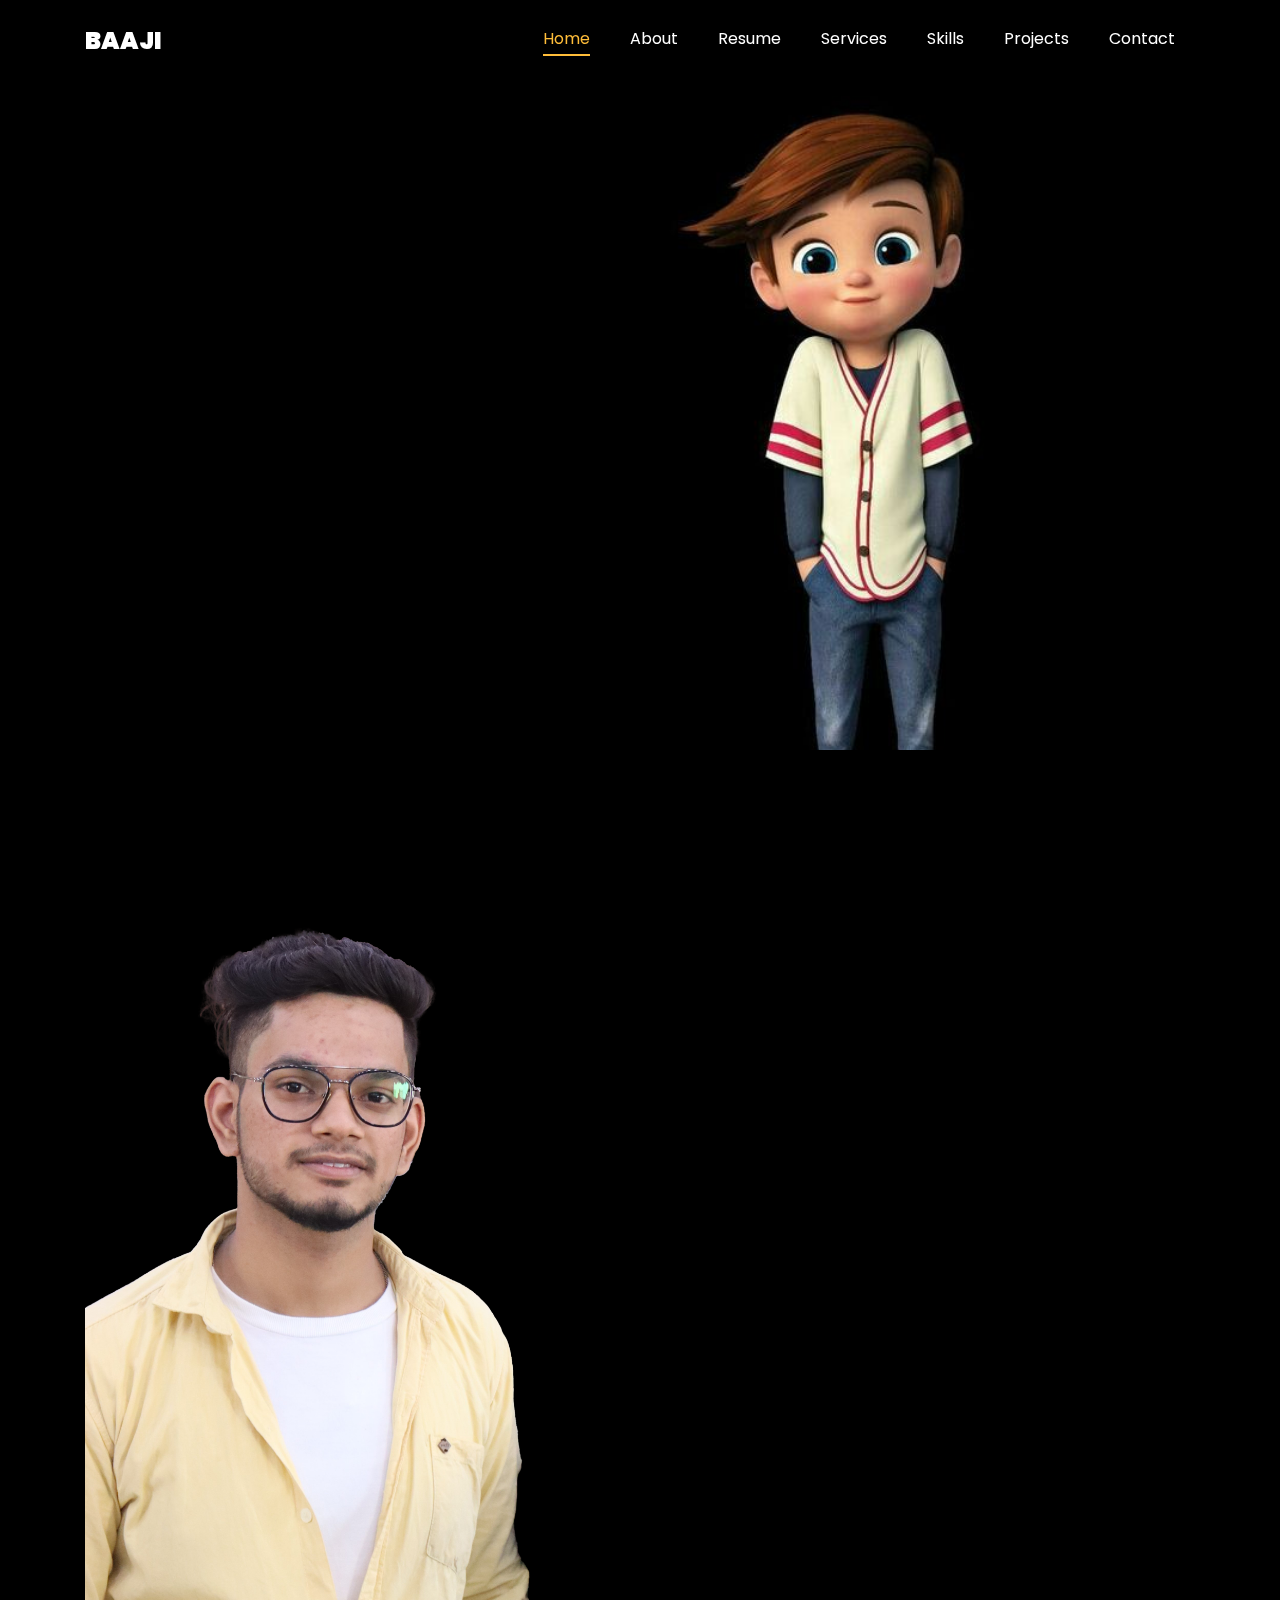
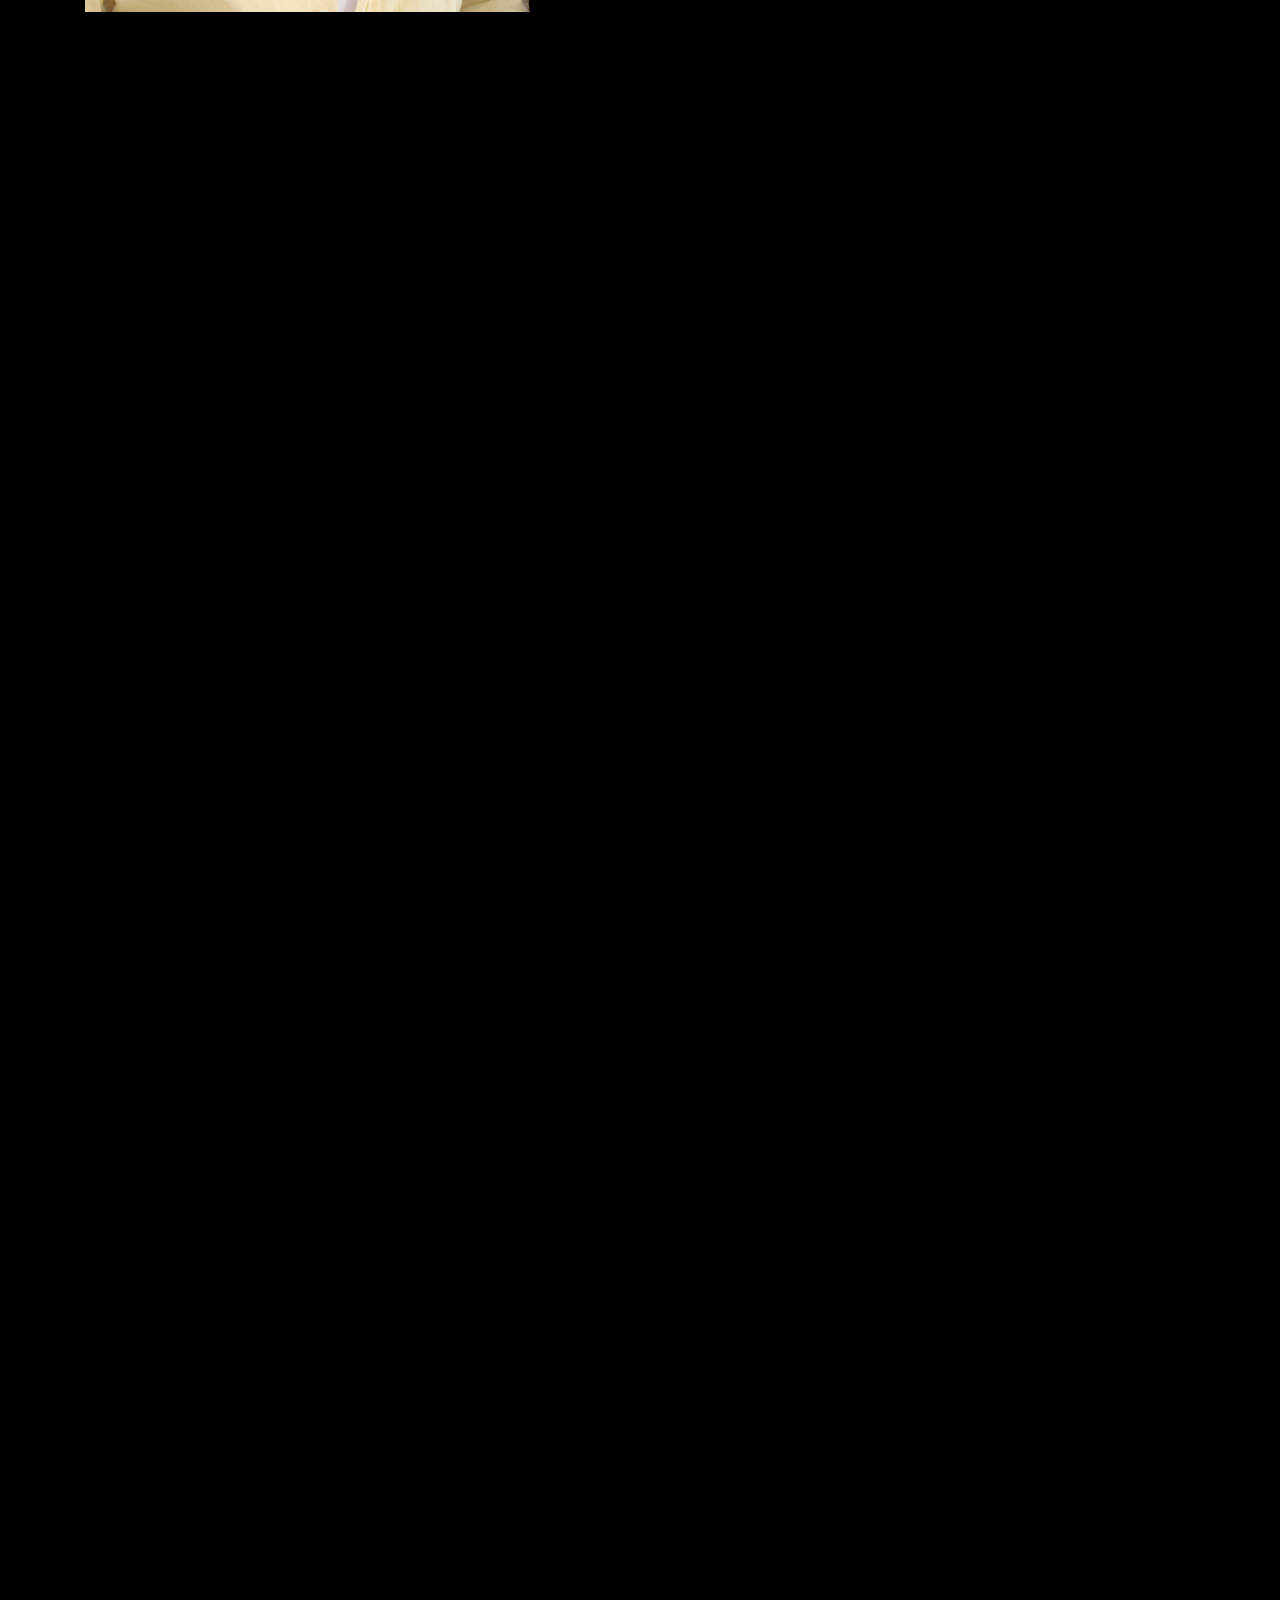
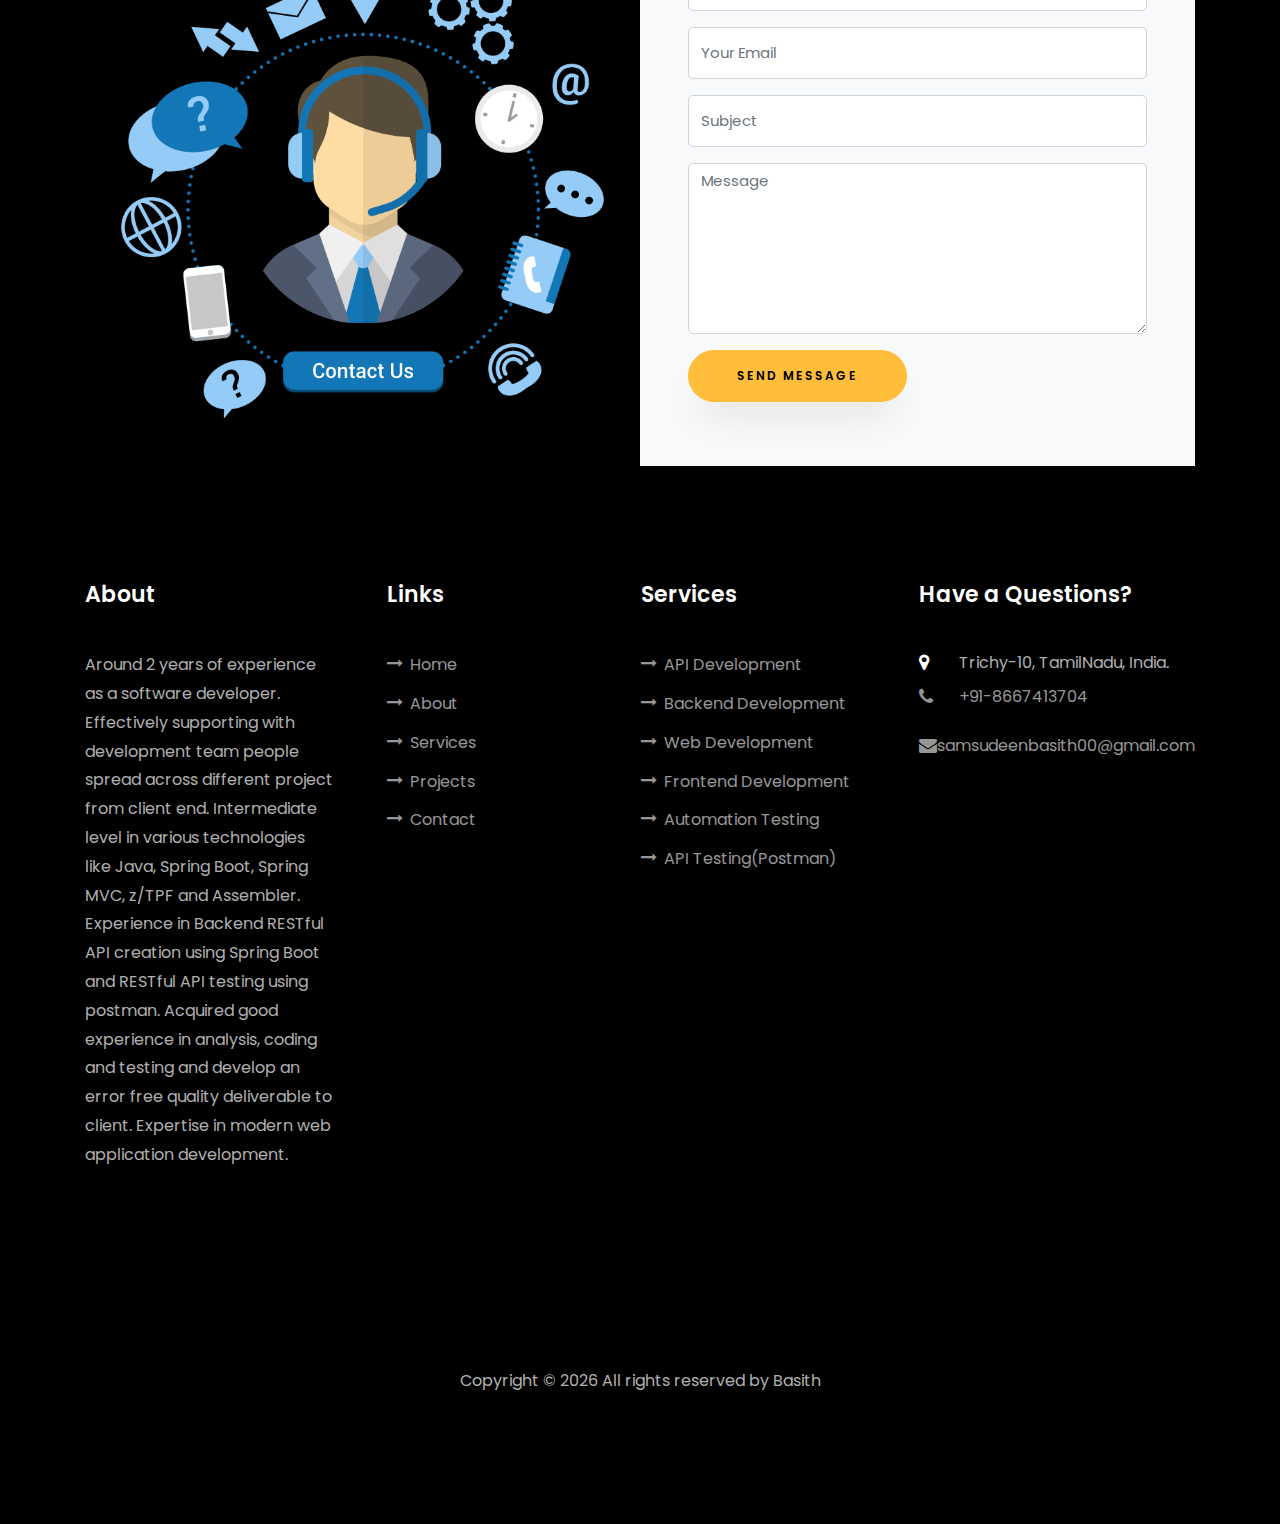
==== commit 84d96a88: "portfolio" ====
--- a/index.html
+++ b/index.html
@@ -1,7 +1,7 @@
 <!DOCTYPE html>
 <html lang="en">
   <head>
-    <title>Abdul-Portfolio</title>
+    <title>AbdulBasith-Portfolio</title>
     <meta charset="utf-8" />
     <meta
       name="viewport"
@@ -27,6 +27,7 @@
     <link rel="stylesheet" href="css/flaticon.css" />
     <link rel="stylesheet" href="css/icomoon.css" />
     <link rel="stylesheet" href="css/style.css" />
+    <link rel="icon" type="image/x-icon" href="i.jpg" />
   </head>
   <body data-spy="scroll" data-target=".site-navbar-target" data-offset="300">
     <nav
@@ -93,17 +94,12 @@
               <div
                 class="one-third js-fullheight order-md-last img"
                 style="background-image: url(images/c2.jpg)"
-              >
-                <div class="overlay"></div>
-              </div>
-              <div
-                class="one-forth d-flex align-items-center ftco-animate"
-                data-scrollax=" properties: { translateY: '70%' }"
-              >
+              ></div>
+              <div class="one-forth d-flex align-items-center ftco-animate">
                 <div class="text">
                   <span class="subheading">Hello!</span>
                   <h1 class="mb-4 mt-3">I'm <span>Abdul Basith</span></h1>
-                  <h2 class="mb-4">A Full Stack Developer</h2>
+                  <h2 class="mb-4">Backend Developer</h2>
                   <p>
                     <a href="#contact" class="btn btn-primary py-3 px-4"
                       >Hire me</a
@@ -140,11 +136,15 @@
                 <h1 class="big">About</h1>
                 <h2 class="mb-4">About Me</h2>
                 <p>
-                  Enthusiastic engineering graduate with basic knowledge in
-                  coding. Proficient in Java, Spring framework, HTML&CSS, MySQL.
-                  An added advantage of knowing Angular Constant learner and
-                  ability to adapt to new technologies. Capability to work in
-                  teams by providing valuable support.
+                  Around 2 years of experience as a software developer.
+                  Effectively supporting with development team people spread
+                  across different project from client end. Intermediate level
+                  in various technologies like Java, Spring Boot, Spring MVC,
+                  z/TPF and Assembler. Experience in Backend RESTful API
+                  creation using Spring Boot and RESTful API testing using
+                  postman. Acquired good experience in analysis, coding and
+                  testing and develop an error free quality deliverable to
+                  client. Expertise in modern web application development.
                 </p>
                 <ul class="about-info mt-4 px-md-0 px-2">
                   <li class="d-flex">
@@ -174,7 +174,7 @@
                 <p>
                   <a
                     download=""
-                    href="/resume/Abdul Basith N.pdf"
+                    href="ABDUL BASITH RESUME.pdf"
                     class="btn btn-primary py-3 px-3"
                     >Download CV</a
                   >
@@ -244,7 +244,7 @@
             <p>
               <a
                 download=""
-                href="/resume/Abdul Basith N.pdf"
+                href="ABDUL BASITH RESUME.pdf"
                 class="btn btn-primary py-4 px-5"
                 >Download CV</a
               >
@@ -368,7 +368,7 @@
                   aria-valuemax="100"
                   style="width: 80%"
                 >
-                  <span>80%</span>
+                  <span>60%</span>
                 </div>
               </div>
             </div>
@@ -402,6 +402,92 @@
                   aria-valuemax="100"
                   style="width: 70%"
                 >
+                  <span>50%</span>
+                </div>
+              </div>
+            </div>
+          </div>
+          <div class="col-md-6 animate-box">
+            <div class="progress-wrap ftco-animate">
+              <h3>RESTful API</h3>
+              <div class="progress">
+                <div
+                  class="progress-bar color-1"
+                  role="progressbar"
+                  aria-valuenow="90"
+                  aria-valuemin="0"
+                  aria-valuemax="100"
+                  style="width: 90%"
+                >
+                  <span>90%</span>
+                </div>
+              </div>
+            </div>
+          </div>
+          <div class="col-md-6 animate-box">
+            <div class="progress-wrap ftco-animate">
+              <h3>Javascript</h3>
+              <div class="progress">
+                <div
+                  class="progress-bar color-1"
+                  role="progressbar"
+                  aria-valuenow="70"
+                  aria-valuemin="0"
+                  aria-valuemax="100"
+                  style="width: 70%"
+                >
+                  <span>30%</span>
+                </div>
+              </div>
+            </div>
+          </div>
+
+          <div class="col-md-6 animate-box">
+            <div class="progress-wrap ftco-animate">
+              <h3>Hibernate</h3>
+              <div class="progress">
+                <div
+                  class="progress-bar color-3"
+                  role="progressbar"
+                  aria-valuenow="75"
+                  aria-valuemin="0"
+                  aria-valuemax="100"
+                  style="width: 75%"
+                >
+                  <span>50%</span>
+                </div>
+              </div>
+            </div>
+          </div>
+          <div class="col-md-6 animate-box">
+            <div class="progress-wrap ftco-animate">
+              <h3>Automation Testing</h3>
+              <div class="progress">
+                <div
+                  class="progress-bar color-4"
+                  role="progressbar"
+                  aria-valuenow="90"
+                  aria-valuemin="0"
+                  aria-valuemax="100"
+                  style="width: 90%"
+                >
+                  <span>90%</span>
+                </div>
+              </div>
+            </div>
+          </div>
+          <div class="col-md-6 animate-box">
+            <div class="progress-wrap ftco-animate">
+              <h3>Spring Framework</h3>
+              <div class="progress">
+                <div
+                  class="progress-bar color-5"
+                  role="progressbar"
+                  aria-valuenow="70"
+                  aria-valuemin="0"
+                  aria-valuemax="100"
+                  style="width: 70%"
+                >
                   <span>70%</span>
                 </div>
               </div>
@@ -409,11 +495,28 @@
           </div>
           <div class="col-md-6 animate-box">
             <div class="progress-wrap ftco-animate">
-              <h3>RESTful API</h3>
+              <h3>Angular</h3>
               <div class="progress">
                 <div
                   class="progress-bar color-1"
                   role="progressbar"
+                  aria-valuenow="70"
+                  aria-valuemin="0"
+                  aria-valuemax="100"
+                  style="width: 70%"
+                >
+                  <span>60%</span>
+                </div>
+              </div>
+            </div>
+          </div>
+          <div class="col-md-6 animate-box">
+            <div class="progress-wrap ftco-animate">
+              <h3>API Testing (Postman)</h3>
+              <div class="progress">
+                <div
+                  class="progress-bar color-6"
+                  role="progressbar"
                   aria-valuenow="90"
                   aria-valuemin="0"
                   aria-valuemax="100"
@@ -426,120 +529,17 @@
           </div>
           <div class="col-md-6 animate-box">
             <div class="progress-wrap ftco-animate">
-              <h3>Javascript</h3>
+              <h3>Bootstrap</h3>
               <div class="progress">
                 <div
                   class="progress-bar color-1"
                   role="progressbar"
-                  aria-valuenow="70"
-                  aria-valuemin="0"
-                  aria-valuemax="100"
-                  style="width: 70%"
-                >
-                  <span>70%</span>
-                </div>
-              </div>
-            </div>
-          </div>
-
-          <div class="col-md-6 animate-box">
-            <div class="progress-wrap ftco-animate">
-              <h3>Hibernate</h3>
-              <div class="progress">
-                <div
-                  class="progress-bar color-3"
-                  role="progressbar"
-                  aria-valuenow="75"
-                  aria-valuemin="0"
-                  aria-valuemax="100"
-                  style="width: 75%"
-                >
-                  <span>75%</span>
-                </div>
-              </div>
-            </div>
-          </div>
-          <div class="col-md-6 animate-box">
-            <div class="progress-wrap ftco-animate">
-              <h3>Selenium Testing</h3>
-              <div class="progress">
-                <div
-                  class="progress-bar color-4"
-                  role="progressbar"
-                  aria-valuenow="90"
-                  aria-valuemin="0"
-                  aria-valuemax="100"
-                  style="width: 90%"
-                >
-                  <span>90%</span>
-                </div>
-              </div>
-            </div>
-          </div>
-          <div class="col-md-6 animate-box">
-            <div class="progress-wrap ftco-animate">
-              <h3>Spring Framework</h3>
-              <div class="progress">
-                <div
-                  class="progress-bar color-5"
-                  role="progressbar"
-                  aria-valuenow="70"
-                  aria-valuemin="0"
-                  aria-valuemax="100"
-                  style="width: 70%"
-                >
-                  <span>70%</span>
-                </div>
-              </div>
-            </div>
-          </div>
-          <div class="col-md-6 animate-box">
-            <div class="progress-wrap ftco-animate">
-              <h3>Angular</h3>
-              <div class="progress">
-                <div
-                  class="progress-bar color-1"
-                  role="progressbar"
-                  aria-valuenow="70"
-                  aria-valuemin="0"
-                  aria-valuemax="100"
-                  style="width: 70%"
-                >
-                  <span>70%</span>
-                </div>
-              </div>
-            </div>
-          </div>
-          <div class="col-md-6 animate-box">
-            <div class="progress-wrap ftco-animate">
-              <h3>API Testing (Postman)</h3>
-              <div class="progress">
-                <div
-                  class="progress-bar color-6"
-                  role="progressbar"
-                  aria-valuenow="90"
-                  aria-valuemin="0"
-                  aria-valuemax="100"
-                  style="width: 90%"
-                >
-                  <span>90%</span>
-                </div>
-              </div>
-            </div>
-          </div>
-          <div class="col-md-6 animate-box">
-            <div class="progress-wrap ftco-animate">
-              <h3>Bootstrap</h3>
-              <div class="progress">
-                <div
-                  class="progress-bar color-1"
-                  role="progressbar"
                   aria-valuenow="60"
                   aria-valuemin="0"
                   aria-valuemax="100"
                   style="width: 60%"
                 >
-                  <span>60%</span>
+                  <span>50%</span>
                 </div>
               </div>
             </div>
@@ -767,11 +767,15 @@
             <div class="ftco-footer-widget mb-4">
               <h2 class="ftco-heading-2">About</h2>
               <p>
-                Enthusiastic engineering graduate with basic knowledge in
-                coding. Proficient in Java, Spring framework, HTML&CSS, MySQL.
-                An added advantage of knowing Angular Constant learner and
-                ability to adapt to new technologies. Capability to work in
-                teams by providing valuable support.
+                Around 2 years of experience as a software developer.
+                Effectively supporting with development team people spread
+                across different project from client end. Intermediate level in
+                various technologies like Java, Spring Boot, Spring MVC, z/TPF
+                and Assembler. Experience in Backend RESTful API creation using
+                Spring Boot and RESTful API testing using postman. Acquired good
+                experience in analysis, coding and testing and develop an error
+                free quality deliverable to client. Expertise in modern web
+                application development.
               </p>
               <ul
                 class="ftco-footer-social list-unstyled float-md-left float-lft mt-5"
--- a/css/style.css
+++ b/css/style.css
@@ -8338,7 +8338,7 @@
         margin-left: 0 !important; } }
     .ftco-navbar-light.scrolled .navbar-toggler {
       border: none;
-      color: rgba(0, 0, 0, 0.5) !important;
+      color: rgba(253 214 124) !important;
       border-color: rgba(0, 0, 0, 0.5) !important;
       cursor: pointer;
       text-transform: uppercase;
